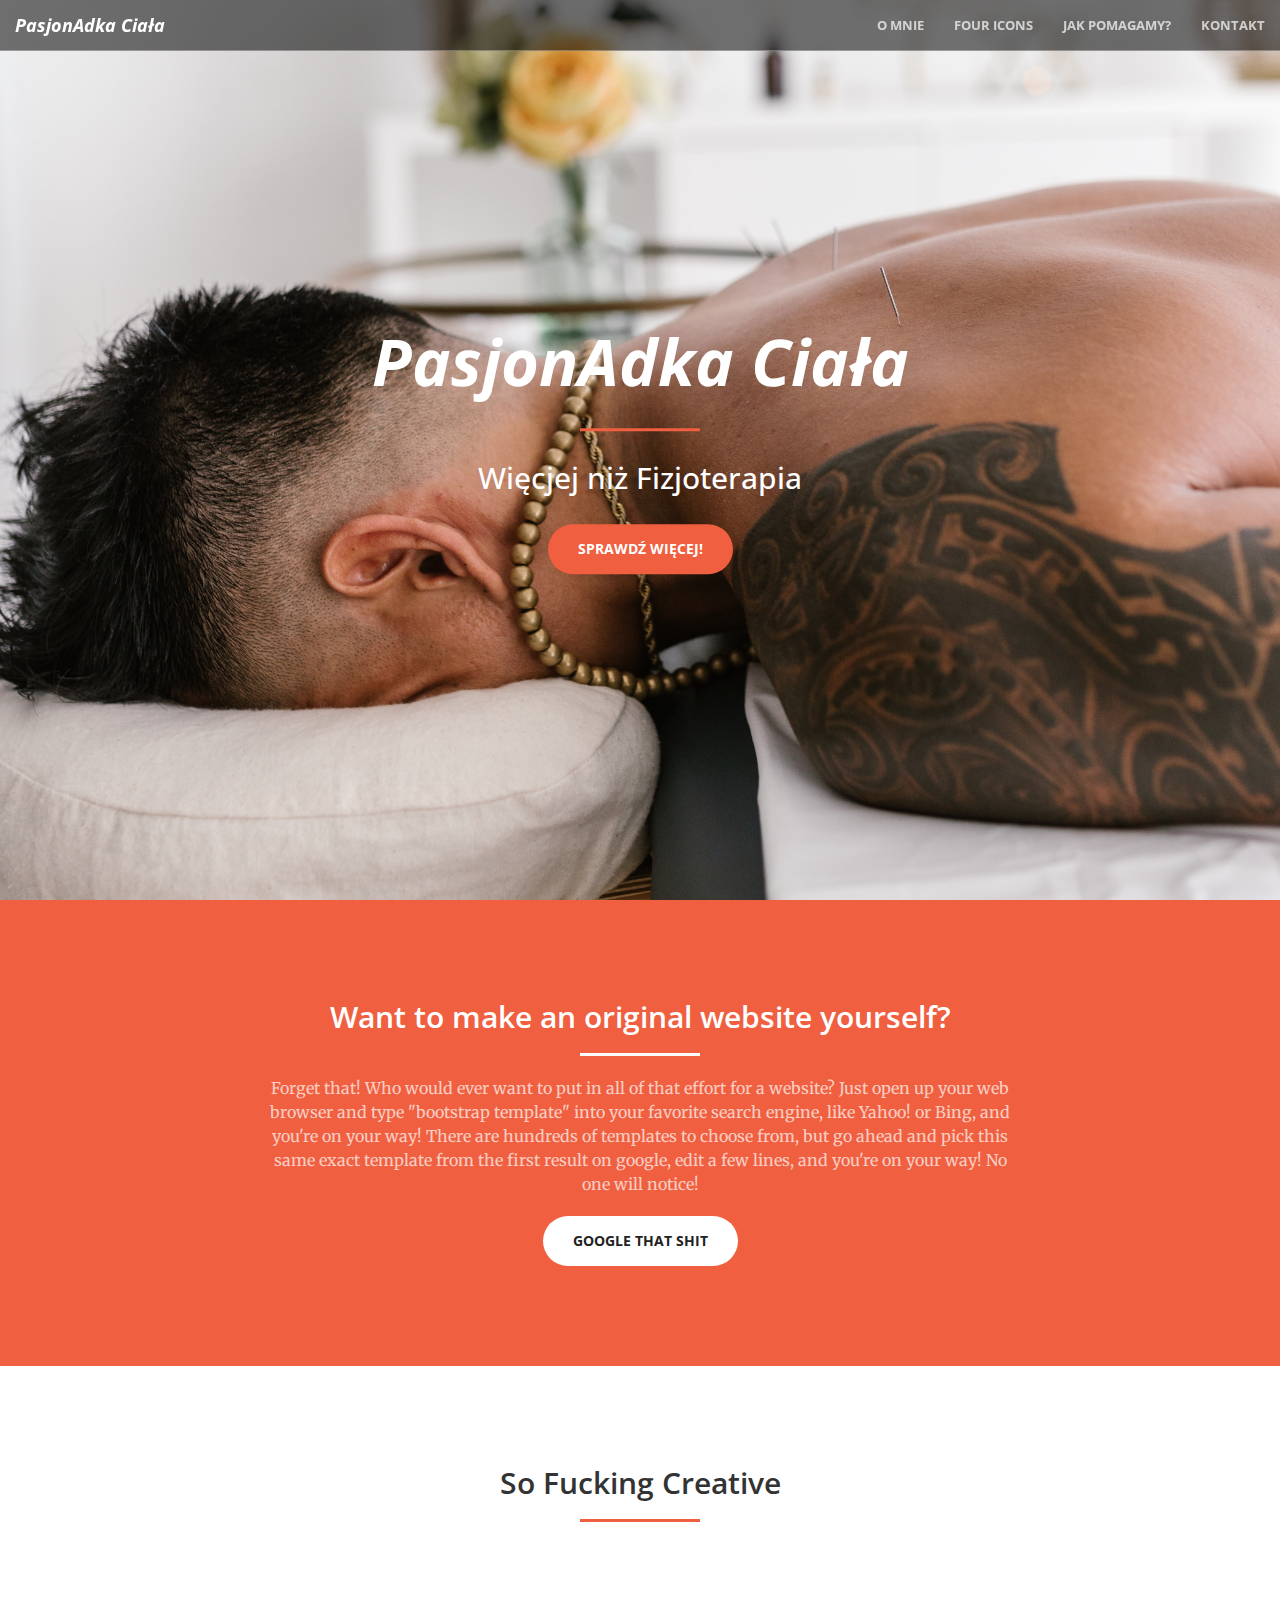
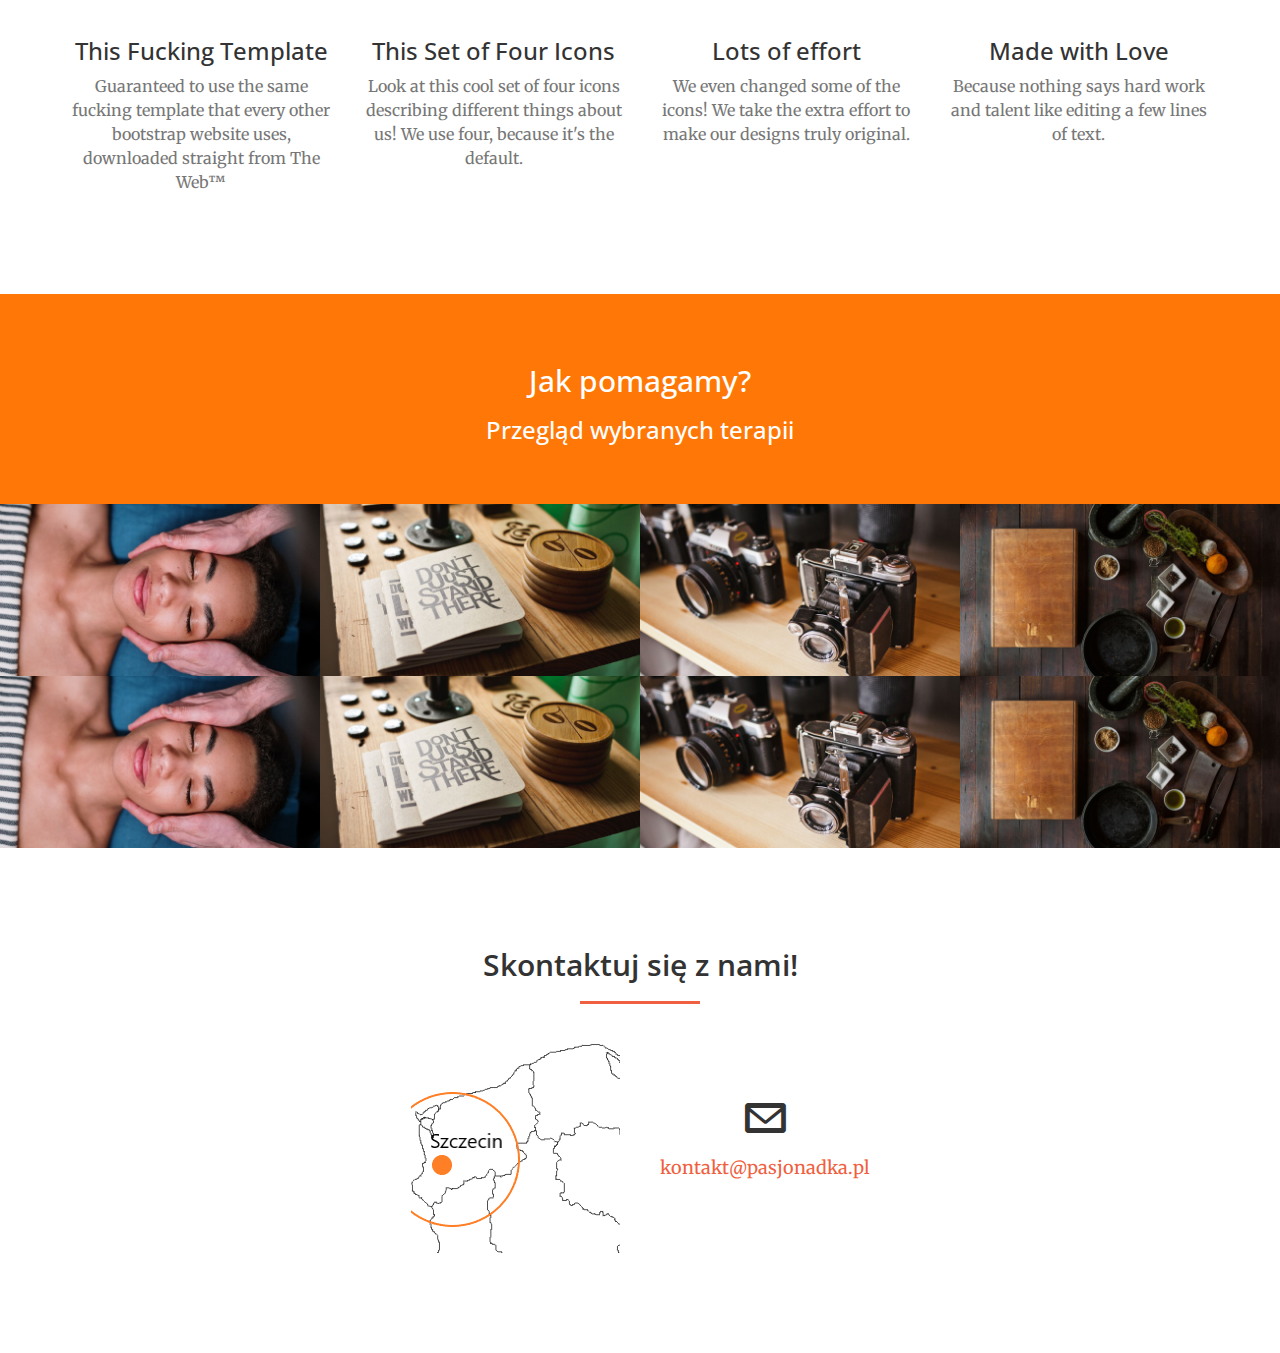
==== index.html @ 51102a4b "stable version" ====
<!DOCTYPE html>
<html lang="en">
    <!-- Mirrored from adventurega.me/bootstrap/ by HTTrack Website Copier/3.x [XR&CO'2014], Sun, 01 May 2016 13:01:33 GMT -->
    <!-- Added by HTTrack -->
    <meta http-equiv="content-type" content="text/html;charset=utf-8">
    <!-- /Added by HTTrack -->
    <head>
        <meta charset="utf-8">
        <meta http-equiv="X-UA-Compatible" content="IE=edge">
        <meta name="viewport" content="width=device-width, initial-scale=1">
        <meta name="description" content="Fizjoterapia dla Ciebie">
        <meta name="author" content="Michal Izbicki">
        <meta name="keywords" content="Pasjonatka Ciała, PasjonAdka, Fizjoterapia, Rehabilitacja, Fizjoterapeuta, Usługi, Szczecin, Zachodniopomorskie">
        <title>PasjonAdka Ciała - Fizjoterapia</title>
        <!-- Bootstrap Core CSS -->
        <link rel="stylesheet" href="css/bootstrap.min.css" type="text/css">
        <!-- Custom Fonts -->
        <link href="http://fonts.googleapis.com/css?family=Open+Sans:300italic,400italic,600italic,700italic,800italic,400,300,600,700,800" rel="stylesheet" type="text/css">
        <link href="http://fonts.googleapis.com/css?family=Merriweather:400,300,300italic,400italic,700,700italic,900,900italic" rel="stylesheet" type="text/css">
        <link rel="stylesheet" href="font-awesome/font-awesome.min.css" type="text/css">
        <link rel="shortcut icon" href="/img/serce.ico">
        <link rel="stylesheet" href="/css/fontello/css/fontello.css" type="text/css">
        <!-- Plugin CSS -->
        <link rel="stylesheet" href="css/animate.min.css" type="text/css">
        <!-- Custom CSS -->
        <link rel="stylesheet" href="css/creative.css" type="text/css">
        <!-- HTML5 Shim and Respond.js IE8 support of HTML5 elements and media queries -->
        <!-- WARNING: Respond.js doesn't work if you view the page via file:// -->
        <!--[if lt IE 9]>
      <script src="https://oss.maxcdn.com/libs/html5shiv/3.7.0/html5shiv.js"></script>
      <script src="https://oss.maxcdn.com/libs/respond.js/1.4.2/respond.min.js"></script>
    <![endif]-->
    </head>
    <body id="page-top">
        <nav id="mainNav" class="navbar navbar-default navbar-fixed-top">
            <div class="container-fluid">
                <!-- Brand and toggle get grouped for better mobile display -->
                <div class="navbar-header">
                    <button
                        type="button"
                        class="navbar-toggle collapsed"
                        data-toggle="collapse"
                        data-target="#bs-example-navbar-collapse-1"
                    >
                        <span class="sr-only">Navigation</span>
                        <span class="icon-bar"></span>
                        <span class="icon-bar"></span>
                        <span class="icon-bar"></span>
                    </button>
                    <a class="navbar-brand page-scroll" href="#page-top">
                        PasjonAdka Ciała
                    </a
          >
                </div>
                <!-- Collect the nav links, forms, and other content for toggling -->
                <div class="collapse navbar-collapse" id="bs-example-navbar-collapse-1">
                    <ul class="nav navbar-nav navbar-right">
                        <li>
                            <a class="page-scroll" href="#about">O mnie</a>
                        </li>
                        <li>
                            <a class="page-scroll" href="#services">Four Icons</a>
                        </li>
                        <li>
                            <a class="page-scroll" href="#portfolio">Jak pomagamy?</a>
                        </li>
                        <li>
                            <a class="page-scroll" href="#contact">Kontakt</a>
                        </li>
                    </ul>
                </div>
                <!-- /.navbar-collapse -->
            </div>
            <!-- /.container-fluid -->
        </nav>
        <header>
            <div class="header-content">
                <div class="header-content-inner">
                    <h1>PasjonAdka Ciała</h1>
                    <hr>
                    <h2>Więcjej niż Fizjoterapia</h2>
                    <br>
                    <a href="#about" class="btn btn-primary btn-xl page-scroll">
                        Sprawdź więcej!
                    </a
          >
                </div>
            </div>
        </header>
        <section class="bg-primary" id="about">
            <div class="container">
                <div class="row">
                    <div class="col-lg-8 col-lg-offset-2 text-center">
                        <h2 class="section-heading">
                            Want to make an original website yourself?
                        </h2>
                        <hr class="light">
                        <p class="text-faded">
                            Forget that! Who would ever want to put in all of that effort for
              a website? Just open up your web browser and type "bootstrap
              template" into your favorite search engine, like Yahoo! or Bing,
              and you're on your way! There are hundreds of templates to choose
              from, but go ahead and pick this same exact template from the
              first result on google, edit a few lines, and you're on your way!
              No one will notice!
                        </p>
                        <a href="http://lmgtfy.com/?q=bootstrap+template" target="_blank" class="btn btn-default btn-xl">
                            Google That Shit
                        </a
            >
                    </div>
                </div>
            </div>
        </section>
        <section id="services">
            <div class="container">
                <div class="row">
                    <div class="col-lg-12 text-center">
                        <h2 class="section-heading">So Fucking Creative</h2>
                        <hr class="primary">
                    </div>
                </div>
            </div>
            <div class="container">
                <div class="row">
                    <div class="col-lg-3 col-md-6 text-center">
                        <div class="service-box">
                            <i class="fa fa-4x fa-globe wow bounceIn text-primary"></i>
                            <h3>This Fucking Template</h3>
                            <p class="text-muted">
                                Guaranteed to use the same fucking template that every other
                bootstrap website uses, downloaded straight from The Web&#0153;
                            </p>
                        </div>
                    </div>
                    <div class="col-lg-3 col-md-6 text-center">
                        <div class="service-box">
                            <i class="fa fa-4x fa-paper-plane wow bounceIn text-primary" data-wow-delay=".1s"></i>
                            <h3>This Set of Four Icons</h3>
                            <p class="text-muted">
                                Look at this cool set of four icons describing different things
                about us! We use four, because it's the default.
                            </p>
                        </div>
                    </div>
                    <div class="col-lg-3 col-md-6 text-center">
                        <div class="service-box">
                            <i class="fa fa-4x fa-thumbs-up wow bounceIn text-primary" data-wow-delay=".2s"></i>
                            <h3>Lots of effort</h3>
                            <p class="text-muted">
                                We even changed some of the icons! We take the extra effort to
                make our designs truly original.
                            </p>
                        </div>
                    </div>
                    <div class="col-lg-3 col-md-6 text-center">
                        <div class="service-box">
                            <i class="fa fa-4x fa-heart wow bounceIn text-primary" data-wow-delay=".3s"></i>
                            <h3>Made with Love</h3>
                            <p class="text-muted">
                                Because nothing says hard work and talent like editing a few
                lines of text.
                            </p>
                        </div>
                    </div>
                </div>
            </div>
        </section>
        <aside class="bg-dark" id="portfolio">
            <div class="container text-center">
                <h2>Jak pomagamy?</h2>
                <h3>Przegląd wybranych terapii</h3>
            </div>
        </aside>
        <section class="no-padding">
            <div class="container-fluid">
                <div class="row no-gutter">
                    <div class="col-lg-4 col-sm-6">
                        <div class="portfolio-box">
                            <img src="img/portfolio/1.jpg" class="img-responsive" alt="">
                            <div class="portfolio-box-caption">
                                <div class="portfolio-box-caption-content">
                                    <div class="project-category text-faded">Terapia stawów skroniowo-żuchwowych</div>
                                    <div class="project-name">Lorem ipsum dolor sit amet, consectetur adipiscing elit. Nunc in mattis nulla. Cras in fringilla enim, eu semper sapien. Nulla elementum semper nisl, quis sodales urna porta ut. Nunc ultricies nunc sit amet leo laoreet rhoncus. Fusce aliquet massa ac malesuada mattis. Quisque luctus lobortis nisi, ac varius justo gravida tincidunt. Nulla accumsan quis erat non volutpat</div>
                                </div>
                            </div>
                        </div>
                    </div>
                    <div class="col-lg-4 col-sm-6">
                        <div class="portfolio-box">
                            <img src="img/portfolio/2.jpg" class="img-responsive" alt="">
                            <div class="portfolio-box-caption">
                                <div class="portfolio-box-caption-content">
                                    <div class="project-category text-faded">Two Thing</div>
                                    <div class="project-name">At</div>
                                </div>
                            </div>
                        </div>
                    </div>
                    <div class="col-lg-4 col-sm-6">
                        <div class="portfolio-box">
                            <img src="img/portfolio/3.jpg" class="img-responsive" alt="">
                            <div class="portfolio-box-caption">
                                <div class="portfolio-box-caption-content">
                                    <div class="project-category text-faded">Three Thing</div>
                                    <div class="project-name">This</div>
                                </div>
                            </div>
                        </div>
                    </div>
                    <div class="col-lg-4 col-sm-6">
                        <div class="portfolio-box">
                            <img src="img/portfolio/4.jpg" class="img-responsive" alt="">
                            <div class="portfolio-box-caption">
                                <div class="portfolio-box-caption-content">
                                    <div class="project-category text-faded">Four Thing</div>
                                    <div class="project-name">Bullshit</div>
                                </div>
                            </div>
                        </div>
                    </div>
                    <div class="col-lg-4 col-sm-6">
                        <div class="portfolio-box">
                            <img src="img/portfolio/1.jpg" class="img-responsive" alt="">
                            <div class="portfolio-box-caption">
                                <div class="portfolio-box-caption-content">
                                    <div class="project-category text-faded">One Thing</div>
                                    <div class="project-name">Look</div>
                                </div>
                            </div>
                        </div>
                    </div>
                    <div class="col-lg-4 col-sm-6">
                        <div class="portfolio-box">
                            <img src="img/portfolio/2.jpg" class="img-responsive" alt="">
                            <div class="portfolio-box-caption">
                                <div class="portfolio-box-caption-content">
                                    <div class="project-category text-faded">Two Thing</div>
                                    <div class="project-name">At</div>
                                </div>
                            </div>
                        </div>
                    </div>
                    <div class="col-lg-4 col-sm-6">
                        <div class="portfolio-box">
                            <img src="img/portfolio/3.jpg" class="img-responsive" alt="">
                            <div class="portfolio-box-caption">
                                <div class="portfolio-box-caption-content">
                                    <div class="project-category text-faded">Three Thing</div>
                                    <div class="project-name">This</div>
                                </div>
                            </div>
                        </div>
                    </div>
                    <div class="col-lg-4 col-sm-6">
                        <div class="portfolio-box">
                            <img src="img/portfolio/4.jpg" class="img-responsive" alt="">
                            <div class="portfolio-box-caption">
                                <div class="portfolio-box-caption-content">
                                    <div class="project-category text-faded">Four Thing</div>
                                    <div class="project-name">Bullshit</div>
                                </div>
                            </div>
                        </div>
                    </div>
                </div>
            </div>
        </section>
        <section id="contact">
            <div class="container">
                <div class="row">
                    <div class="col-lg-8 col-lg-offset-2 text-center">
                        <h2 class="section-heading">Skontaktuj się z nami!</h2>
                        <hr class="primary">
                        <br>
                        <div class="parent">
                            <div class="col-lg-4 col-lg-offset-2 text-center">
                                <img src="/img/mapa.png" alt="Szczecin oraz Zachodniopomorskie">
                            </div>
                            <div class="col-lg-4 text-center">
                                <div>
                                  <br>
                                    <br>
                                    <br>
                                    <i class="icon-mail mail-icon"></i>
                                    <br>
                                    <br>
                                    <p>
                                        <a href="mailto:kontakt@pasjonadka.pl" class="mail">kontakt@pasjonadka.pl</a>
                                    </p>
                                </div>
                            </div>
                        </div>
                    </div>
                </div>
            </section>
            <!-- jQuery -->
            <script src="js/jquery.js"></script>
            <!-- Bootstrap Core JavaScript -->
            <script src="js/bootstrap.min.js"></script>
            <!-- Plugin JavaScript -->
            <script src="js/jquery.easing.min.js"></script>
            <script src="js/jquery.fittext.js"></script>
            <script src="js/wow.min.js"></script>
            <!-- Custom Theme JavaScript -->
            <script src="js/creative.js"></script>
        </body>
        <!-- Mirrored from adventurega.me/bootstrap/ by HTTrack Website Copier/3.x [XR&CO'2014], Sun, 01 May 2016 13:01:44 GMT -->
    </html>
---- css/fontello/css/fontello.css ----
@font-face {
  font-family: 'fontello';
  src: url('../font/fontello.eot?39665514');
  src: url('../font/fontello.eot?39665514#iefix') format('embedded-opentype'),
       url('../font/fontello.woff2?39665514') format('woff2'),
       url('../font/fontello.woff?39665514') format('woff'),
       url('../font/fontello.ttf?39665514') format('truetype'),
       url('../font/fontello.svg?39665514#fontello') format('svg');
  font-weight: normal;
  font-style: normal;
}
/* Chrome hack: SVG is rendered more smooth in Windozze. 100% magic, uncomment if you need it. */
/* Note, that will break hinting! In other OS-es font will be not as sharp as it could be */
/*
@media screen and (-webkit-min-device-pixel-ratio:0) {
  @font-face {
    font-family: 'fontello';
    src: url('../font/fontello.svg?39665514#fontello') format('svg');
  }
}
*/
[class^="icon-"]:before, [class*=" icon-"]:before {
  font-family: "fontello";
  font-style: normal;
  font-weight: normal;
  speak: never;

  display: inline-block;
  text-decoration: inherit;
  width: 1em;
  margin-right: .2em;
  text-align: center;
  /* opacity: .8; */

  /* For safety - reset parent styles, that can break glyph codes*/
  font-variant: normal;
  text-transform: none;

  /* fix buttons height, for twitter bootstrap */
  line-height: 1em;

  /* Animation center compensation - margins should be symmetric */
  /* remove if not needed */
  margin-left: .2em;

  /* you can be more comfortable with increased icons size */
  /* font-size: 120%; */

  /* Font smoothing. That was taken from TWBS */
  -webkit-font-smoothing: antialiased;
  -moz-osx-font-smoothing: grayscale;

  /* Uncomment for 3D effect */
  /* text-shadow: 1px 1px 1px rgba(127, 127, 127, 0.3); */
}

.icon-mail:before { content: '\e800'; font-size: 30px; margin-left: -5px;} /* '' */
---- css/creative.css ----
/*!
 * Start Bootstrap - Creative Bootstrap Theme (http://startbootstrap.com)
 * Code licensed under the Apache License v2.0.
 * For details, see http://www.apache.org/licenses/LICENSE-2.0.
 */

html,
body {
    width: 100%;
    height: 100%;
}

body {
    font-family: Merriweather,'Helvetica Neue',Arial,sans-serif;
}

hr {
    max-width: 120px;
    border-color: #f05f40;
    border-width: 3px;
}

hr.light {
    border-color: #fff;
}

a {
    color: #f05f40;
    -webkit-transition: all .35s;
    -moz-transition: all .35s;
    transition: all .35s;
}

a:hover,
a:focus {
    color: #eb3812;
}

h1,
h2,
h3,
h4,
h5,
h6 {
    font-family: 'Open Sans','Helvetica Neue',Arial,sans-serif;
}

p {
    margin-bottom: 20px;
    font-size: 16px;
    line-height: 1.5;
}

.bg-primary {
    background-color: #f05f40;
}

.bg-dark {
    color: #fff;
    background-color: #ff7807;
}

.text-faded {
    color: rgba(255,255,255,.7);
}

section {
    padding: 100px 0;
}

aside {
    padding: 50px 0;
}

.no-padding {
    padding: 0;
}

.navbar-default {
    border-color: rgba(34,34,34,.05);
    font-family: 'Open Sans','Helvetica Neue',Arial,sans-serif;
    background-color: #fff;
    -webkit-transition: all .35s;
    -moz-transition: all .35s;
    transition: all .35s;
}

.navbar-default .navbar-header .navbar-brand {
    font-style: oblique;
    font-family: 'Open Sans','Helvetica Neue',Arial,sans-serif;
    font-weight: 700;
    color: #f05f40;
}

.navbar-default .navbar-header .navbar-brand:hover,
.navbar-default .navbar-header .navbar-brand:focus {
    color: #eb3812;
}

.navbar-default .nav > li>a,
.navbar-default .nav>li>a:focus {
    text-transform: uppercase;
    font-size: 13px;
    font-weight: 700;
    color: #222;
}

.navbar-default .nav > li>a:hover,
.navbar-default .nav>li>a:focus:hover {
    color: #f05f40;
}

.navbar-default .nav > li.active>a,
.navbar-default .nav>li.active>a:focus {
    color: #f05f40!important;
    /*background-color: transparent;*/
}

.navbar-default .nav > li.active>a:hover,
.navbar-default .nav>li.active>a:focus:hover {
    /*background-color: transparent;*/
}

@media(min-width:768px) {
    .navbar-default {
        border-color: rgba(255,255,255,.3);
        background-color: #0000008a;
    }

    .navbar-default .navbar-header .navbar-brand {
        color: rgba(255,255,255,.7);
    }

    .navbar-default .navbar-header .navbar-brand:hover,
    .navbar-default .navbar-header .navbar-brand:focus {
        color: #fff;
    }

    .navbar-default .nav > li>a,
    .navbar-default .nav>li>a:focus {
        color: rgba(255,255,255,.7);
    }

    .navbar-default .nav > li>a:hover,
    .navbar-default .nav>li>a:focus:hover {
        color: #fff;
    }

    .navbar-default.affix {
        border-color: rgba(34,34,34,.05);
        background-color: #fff;
    }

    .navbar-default.affix .navbar-header .navbar-brand {
        font-size: 14px;
        color: #f05f40;
    }

    .navbar-default.affix .navbar-header .navbar-brand:hover,
    .navbar-default.affix .navbar-header .navbar-brand:focus {
        color: #eb3812;
    }

    .navbar-default.affix .nav > li>a,
    .navbar-default.affix .nav>li>a:focus {
        color: #222;
    }

    .navbar-default.affix .nav > li>a:hover,
    .navbar-default.affix .nav>li>a:focus:hover {
        color: #f05f40;
    }
}

header {
    position: relative;
    width: 100%;
    min-height: auto;
    text-align: center;
    color: #fff;
    background-image: url(../img/4poziom.jpg);
    background-position: center;
    -webkit-background-size: cover;
    -moz-background-size: cover;
    background-size: cover;
    -o-background-size: cover;
}

header .header-content {
    position: relative;
    width: 100%;
    padding: 100px 15px;
    text-align: center;
}

header .header-content .header-content-inner h1 {
    margin-top: 0;
    margin-bottom: 0;
    font-style: italic;
    font-weight: 700;
}

header .header-content .header-content-inner hr {
    margin: 30px auto;
}

header .header-content .header-content-inner p {
    margin-bottom: 50px;
    font-size: 16px;
    font-weight: 300;
    color: rgba(255,255,255,.7);
}

@media(min-width:768px) {
    header {
        min-height: 100%;
    }

    header .header-content {
        position: absolute;
        top: 50%;
        padding: 0 50px;
        -webkit-transform: translateY(-50%);
        -ms-transform: translateY(-50%);
        transform: translateY(-50%);
    }

    header .header-content .header-content-inner {
        margin-right: auto;
        margin-left: auto;
        max-width: 1000px;
    }

    header .header-content .header-content-inner p {
        margin-right: auto;
        margin-left: auto;
        max-width: 80%;
        font-size: 18px;
    }
}

@media(min-width:1200px) {
  .no-gutter .col-lg-4 {
    width: 25%;
  }
}

.section-heading {
    margin-top: 0;
    font-weight: 600;
}

.service-box {
    margin: 50px auto 0;
    max-width: 400px;
}

@media(min-width:992px) {
    .service-box {
        margin: 20px auto 0;
    }
}

.service-box p {
    margin-bottom: 0;
}

.portfolio-box {
    display: block;
    position: relative;
    margin: 0 auto;
    max-width: 650px;
}

.portfolio-box .portfolio-box-caption {
    display: block;
    position: absolute;
    bottom: 0;
    width: 100%;
    height: 100%;
    text-align: center;
    color: #fff;
    opacity: 0;
    background: rgba(240,95,64,.9);
    -webkit-transition: all .35s;
    -moz-transition: all .35s;
    transition: all .35s;
}

.portfolio-box .portfolio-box-caption .portfolio-box-caption-content {
    position: absolute;
    top: 50%;
    width: 100%;
    text-align: center;
    transform: translateY(-50%);
}

.portfolio-box .portfolio-box-caption .portfolio-box-caption-content .project-category,
.portfolio-box .portfolio-box-caption .portfolio-box-caption-content .project-name {
    padding: 0 15px;
    font-family: 'Open Sans','Helvetica Neue',Arial,sans-serif;
}

.portfolio-box .portfolio-box-caption .portfolio-box-caption-content .project-category {
    text-transform: uppercase;
    font-size: 14px;
    font-weight: 600;
}

.portfolio-box .portfolio-box-caption .portfolio-box-caption-content .project-name {
    font-size: 12px;
}

.portfolio-box:hover .portfolio-box-caption {
    opacity: 1;
}

@media(min-width:768px) {
    .portfolio-box .portfolio-box-caption .portfolio-box-caption-content .project-category {
        font-size: 16px;
    }

    .portfolio-box .portfolio-box-caption .portfolio-box-caption-content .project-name {
        font-size: 12px;
    }
}

.call-to-action h2 {
    margin: 0 auto 20px;
}

.text-primary {
    color: #f05f40;
}

.no-gutter > [class*=col-] {
    padding-right: 0;
    padding-left: 0;
}

.btn-default {
    border-color: #fff;
    color: #222;
    background-color: #fff;
    -webkit-transition: all .35s;
    -moz-transition: all .35s;
    transition: all .35s;
}

.btn-default:hover,
.btn-default:focus,
.btn-default.focus,
.btn-default:active,
.btn-default.active,
.open > .dropdown-toggle.btn-default {
    border-color: #ededed;
    color: #222;
    background-color: #f2f2f2;
}

.btn-default:active,
.btn-default.active,
.open > .dropdown-toggle.btn-default {
    background-image: none;
}

.btn-default.disabled,
.btn-default[disabled],
fieldset[disabled] .btn-default,
.btn-default.disabled:hover,
.btn-default[disabled]:hover,
fieldset[disabled] .btn-default:hover,
.btn-default.disabled:focus,
.btn-default[disabled]:focus,
fieldset[disabled] .btn-default:focus,
.btn-default.disabled.focus,
.btn-default[disabled].focus,
fieldset[disabled] .btn-default.focus,
.btn-default.disabled:active,
.btn-default[disabled]:active,
fieldset[disabled] .btn-default:active,
.btn-default.disabled.active,
.btn-default[disabled].active,
fieldset[disabled] .btn-default.active {
    border-color: #fff;
    background-color: #fff;
}

.btn-default .badge {
    color: #fff;
    background-color: #222;
}

.btn-primary {
    border-color: #f05f40;
    color: #fff;
    background-color: #f05f40;
    -webkit-transition: all .35s;
    -moz-transition: all .35s;
    transition: all .35s;
}

.btn-primary:hover,
.btn-primary:focus,
.btn-primary.focus,
.btn-primary:active,
.btn-primary.active,
.open > .dropdown-toggle.btn-primary {
    border-color: #ed431f;
    color: #fff;
    background-color: #ee4b28;
}

.btn-primary:active,
.btn-primary.active,
.open > .dropdown-toggle.btn-primary {
    background-image: none;
}

.btn-primary.disabled,
.btn-primary[disabled],
fieldset[disabled] .btn-primary,
.btn-primary.disabled:hover,
.btn-primary[disabled]:hover,
fieldset[disabled] .btn-primary:hover,
.btn-primary.disabled:focus,
.btn-primary[disabled]:focus,
fieldset[disabled] .btn-primary:focus,
.btn-primary.disabled.focus,
.btn-primary[disabled].focus,
fieldset[disabled] .btn-primary.focus,
.btn-primary.disabled:active,
.btn-primary[disabled]:active,
fieldset[disabled] .btn-primary:active,
.btn-primary.disabled.active,
.btn-primary[disabled].active,
fieldset[disabled] .btn-primary.active {
    border-color: #f05f40;
    background-color: #f05f40;
}

.btn-primary .badge {
    color: #f05f40;
    background-color: #fff;
}

.btn {
    border: 0;
    border-radius: 300px;
    text-transform: uppercase;
    font-family: 'Open Sans','Helvetica Neue',Arial,sans-serif;
    font-weight: 700;
}

.btn-xl {
    padding: 15px 30px;
}

::-moz-selection {
    text-shadow: none;
    color: #fff;
    background: #222;
}

::selection {
    text-shadow: none;
    color: #fff;
    background: #222;
}

img::selection {
    color: #fff;
    background: 0 0;
}

img::-moz-selection {
    color: #fff;
    background: 0 0;
}

body {
    webkit-tap-highlight-color: #222;
}

.mail{
    font-size: 18px;
}

.mail-icon{
    margin-top: 30px;
}
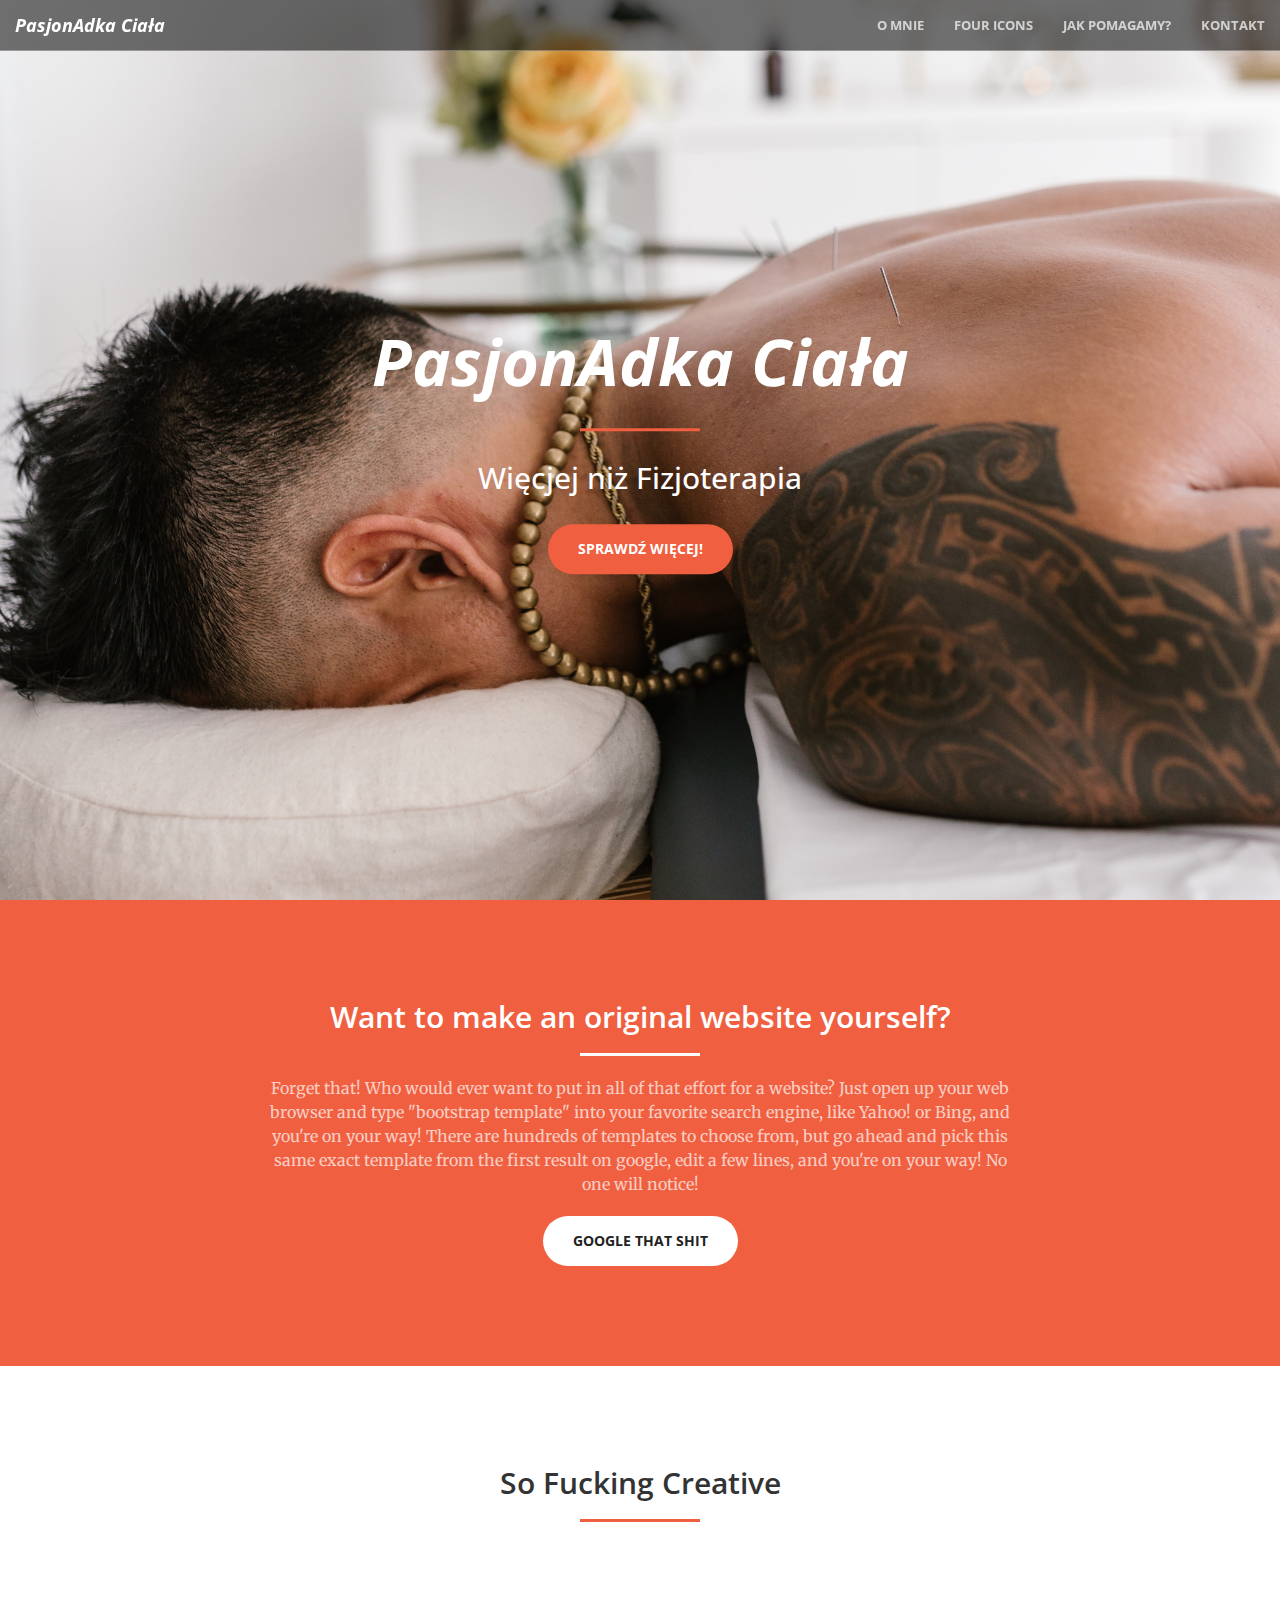
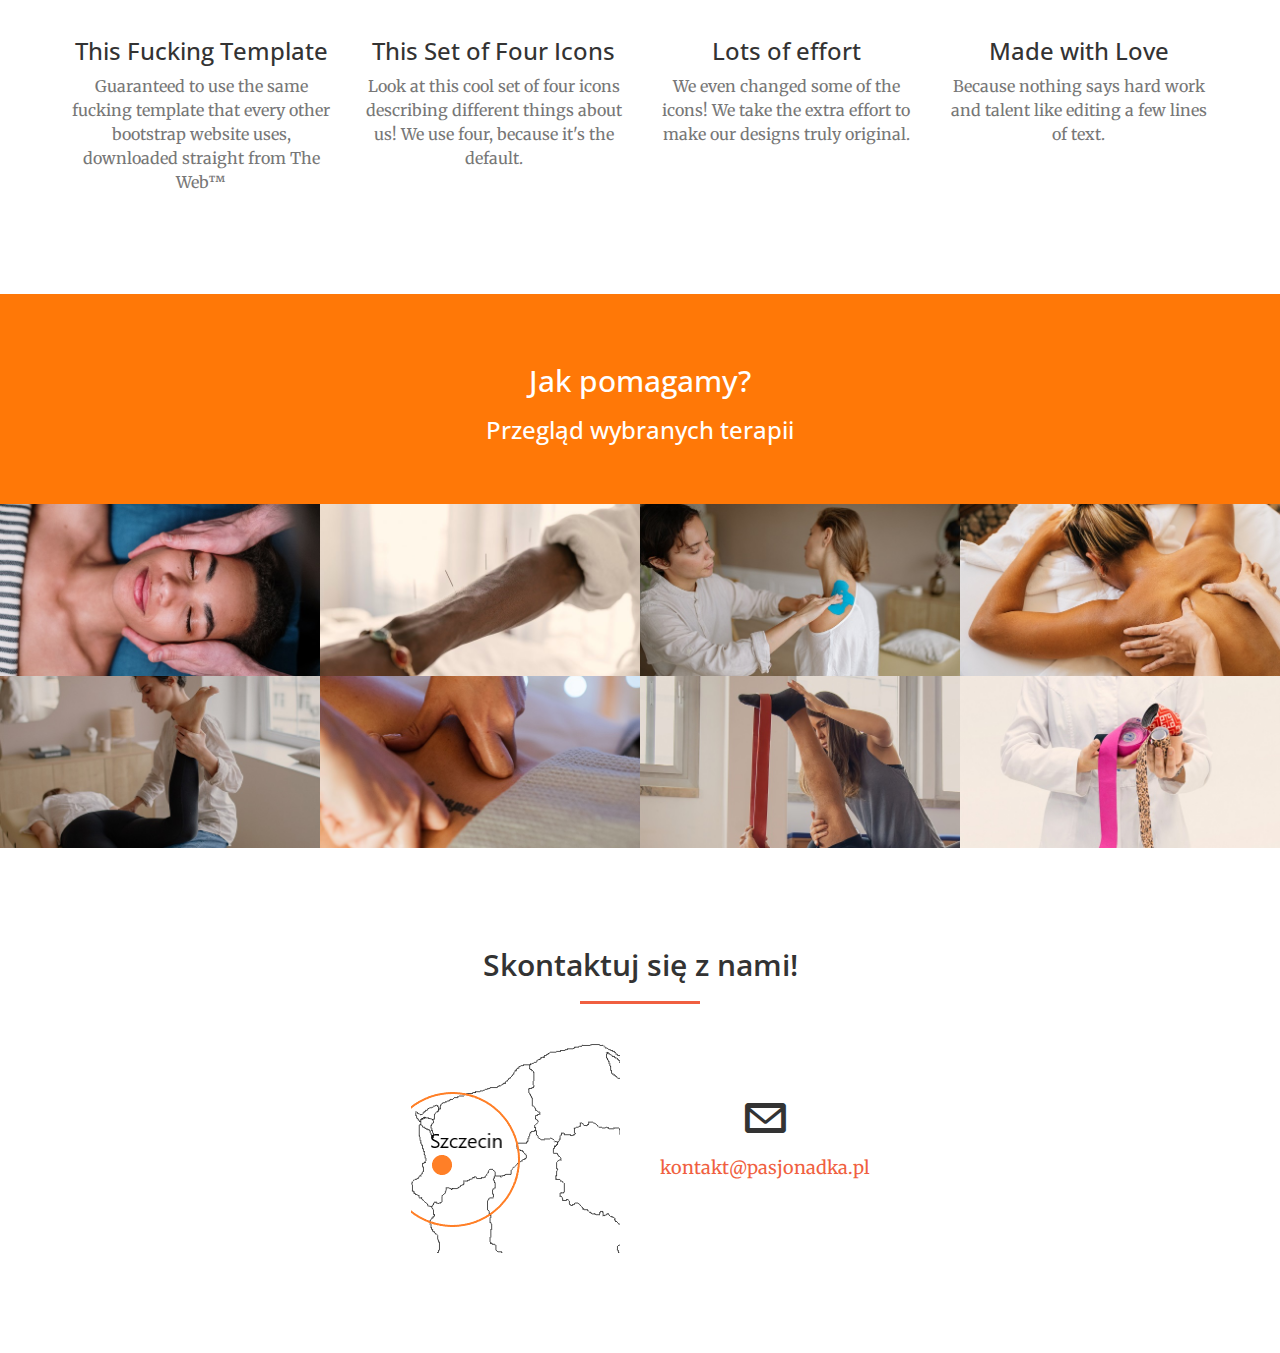
==== commit 38ff88d9: "all-photos-stable-version" ====
--- a/index.html
+++ b/index.html
@@ -191,8 +191,8 @@
                             <img src="img/portfolio/2.jpg" class="img-responsive" alt="">
                             <div class="portfolio-box-caption">
                                 <div class="portfolio-box-caption-content">
-                                    <div class="project-category text-faded">Two Thing</div>
-                                    <div class="project-name">At</div>
+                                    <div class="project-category text-faded">Suche igłowanie</div>
+                                    <div class="project-name">Lorem ipsum dolor sit amet, consectetur adipiscing elit. Nunc in mattis nulla. Cras in fringilla enim, eu semper sapien. Nulla elementum semper nisl, quis sodales urna porta ut.</div>
                                 </div>
                             </div>
                         </div>
@@ -202,8 +202,8 @@
                             <img src="img/portfolio/3.jpg" class="img-responsive" alt="">
                             <div class="portfolio-box-caption">
                                 <div class="portfolio-box-caption-content">
-                                    <div class="project-category text-faded">Three Thing</div>
-                                    <div class="project-name">This</div>
+                                    <div class="project-category text-faded">Taping</div>
+                                    <div class="project-name">Lorem ipsum dolor sit amet, consectetur adipiscing elit. Nunc in mattis nulla. Cras in fringilla enim, eu semper sapien. Nulla elementum semper nisl, quis sodales urna porta ut.</div>
                                 </div>
                             </div>
                         </div>
@@ -213,52 +213,54 @@
                             <img src="img/portfolio/4.jpg" class="img-responsive" alt="">
                             <div class="portfolio-box-caption">
                                 <div class="portfolio-box-caption-content">
-                                    <div class="project-category text-faded">Four Thing</div>
-                                    <div class="project-name">Bullshit</div>
-                                </div>
-                            </div>
-                        </div>
-                    </div>
-                    <div class="col-lg-4 col-sm-6">
-                        <div class="portfolio-box">
-                            <img src="img/portfolio/1.jpg" class="img-responsive" alt="">
-                            <div class="portfolio-box-caption">
-                                <div class="portfolio-box-caption-content">
-                                    <div class="project-category text-faded">One Thing</div>
-                                    <div class="project-name">Look</div>
-                                </div>
-                            </div>
-                        </div>
-                    </div>
-                    <div class="col-lg-4 col-sm-6">
-                        <div class="portfolio-box">
-                            <img src="img/portfolio/2.jpg" class="img-responsive" alt="">
-                            <div class="portfolio-box-caption">
-                                <div class="portfolio-box-caption-content">
-                                    <div class="project-category text-faded">Two Thing</div>
-                                    <div class="project-name">At</div>
-                                </div>
-                            </div>
-                        </div>
-                    </div>
-                    <div class="col-lg-4 col-sm-6">
-                        <div class="portfolio-box">
-                            <img src="img/portfolio/3.jpg" class="img-responsive" alt="">
-                            <div class="portfolio-box-caption">
-                                <div class="portfolio-box-caption-content">
-                                    <div class="project-category text-faded">Three Thing</div>
-                                    <div class="project-name">This</div>
-                                </div>
-                            </div>
-                        </div>
-                    </div>
-                    <div class="col-lg-4 col-sm-6">
-                        <div class="portfolio-box">
-                            <img src="img/portfolio/4.jpg" class="img-responsive" alt="">
-                            <div class="portfolio-box-caption">
-                                <div class="portfolio-box-caption-content">
-                                    <div class="project-category text-faded">Four Thing</div>
-                                    <div class="project-name">Bullshit</div>
+                                    <div class="project-category text-faded">Masaż</div>
+                                    <div class="project-name">Lorem ipsum dolor sit amet, consectetur adipiscing elit. Nunc in mattis nulla. Cras in fringilla enim, eu semper sapien. Nulla elementum semper nisl, quis sodales urna porta ut.</div>
+                                </div>
+                            </div>
+                        </div>
+                    </div>
+                </div>
+                <div class="row no-gutter">
+                    <div class="col-lg-4 col-sm-6">
+                        <div class="portfolio-box">
+                            <img src="img/portfolio/5.jpg" class="img-responsive" alt="">
+                            <div class="portfolio-box-caption">
+                                <div class="portfolio-box-caption-content">
+                                    <div class="project-category text-faded">Terapia manualna</div>
+                                    <div class="project-name">Lorem ipsum dolor sit amet, consectetur adipiscing elit. Nunc in mattis nulla. Cras in fringilla enim, eu semper sapien. Nulla elementum semper nisl, quis sodales urna porta ut.</div>
+                                </div>
+                            </div>
+                        </div>
+                    </div>
+                    <div class="col-lg-4 col-sm-6">
+                        <div class="portfolio-box">
+                            <img src="img/portfolio/6.jpg" class="img-responsive" alt="">
+                            <div class="portfolio-box-caption">
+                                <div class="portfolio-box-caption-content">
+                                    <div class="project-category text-faded">Terapia punktów spustowych</div>
+                                    <div class="project-name">Lorem ipsum dolor sit amet, consectetur adipiscing elit. Nunc in mattis nulla. Cras in fringilla enim, eu semper sapien. Nulla elementum semper nisl, quis sodales urna porta ut.</div>
+                                </div>
+                            </div>
+                        </div>
+                    </div>
+                    <div class="col-lg-4 col-sm-6">
+                        <div class="portfolio-box">
+                            <img src="img/portfolio/7.jpg" class="img-responsive" alt="">
+                            <div class="portfolio-box-caption">
+                                <div class="portfolio-box-caption-content">
+                                    <div class="project-category text-faded">Rehabilitacja</div>
+                                    <div class="project-name">Lorem ipsum dolor sit amet, consectetur adipiscing elit. Nunc in mattis nulla. Cras in fringilla enim, eu semper sapien. Nulla elementum semper nisl, quis sodales urna porta ut.</div>
+                                </div>
+                            </div>
+                        </div>
+                    </div>
+                    <div class="col-lg-4 col-sm-6">
+                        <div class="portfolio-box">
+                            <img src="img/portfolio/8.jpg" class="img-responsive" alt="">
+                            <div class="portfolio-box-caption">
+                                <div class="portfolio-box-caption-content">
+                                    <div class="project-category text-faded">Inne</div>
+                                    <div class="project-name">Lorem ipsum dolor sit amet, consectetur adipiscing elit. Nunc in mattis nulla. Cras in fringilla enim, eu semper sapien. Nulla elementum semper nisl, quis sodales urna porta ut.</div>
                                 </div>
                             </div>
                         </div>
@@ -274,10 +276,10 @@
                         <hr class="primary">
                         <br>
                         <div class="parent">
-                            <div class="col-lg-4 col-lg-offset-2 text-center">
+                            <div class="col-sm-4 col-sm-offset-2 text-center">
                                 <img src="/img/mapa.png" alt="Szczecin oraz Zachodniopomorskie">
                             </div>
-                            <div class="col-lg-4 text-center">
+                            <div class="col-sm-4 text-center">
                                 <div>
                                   <br>
                                     <br>
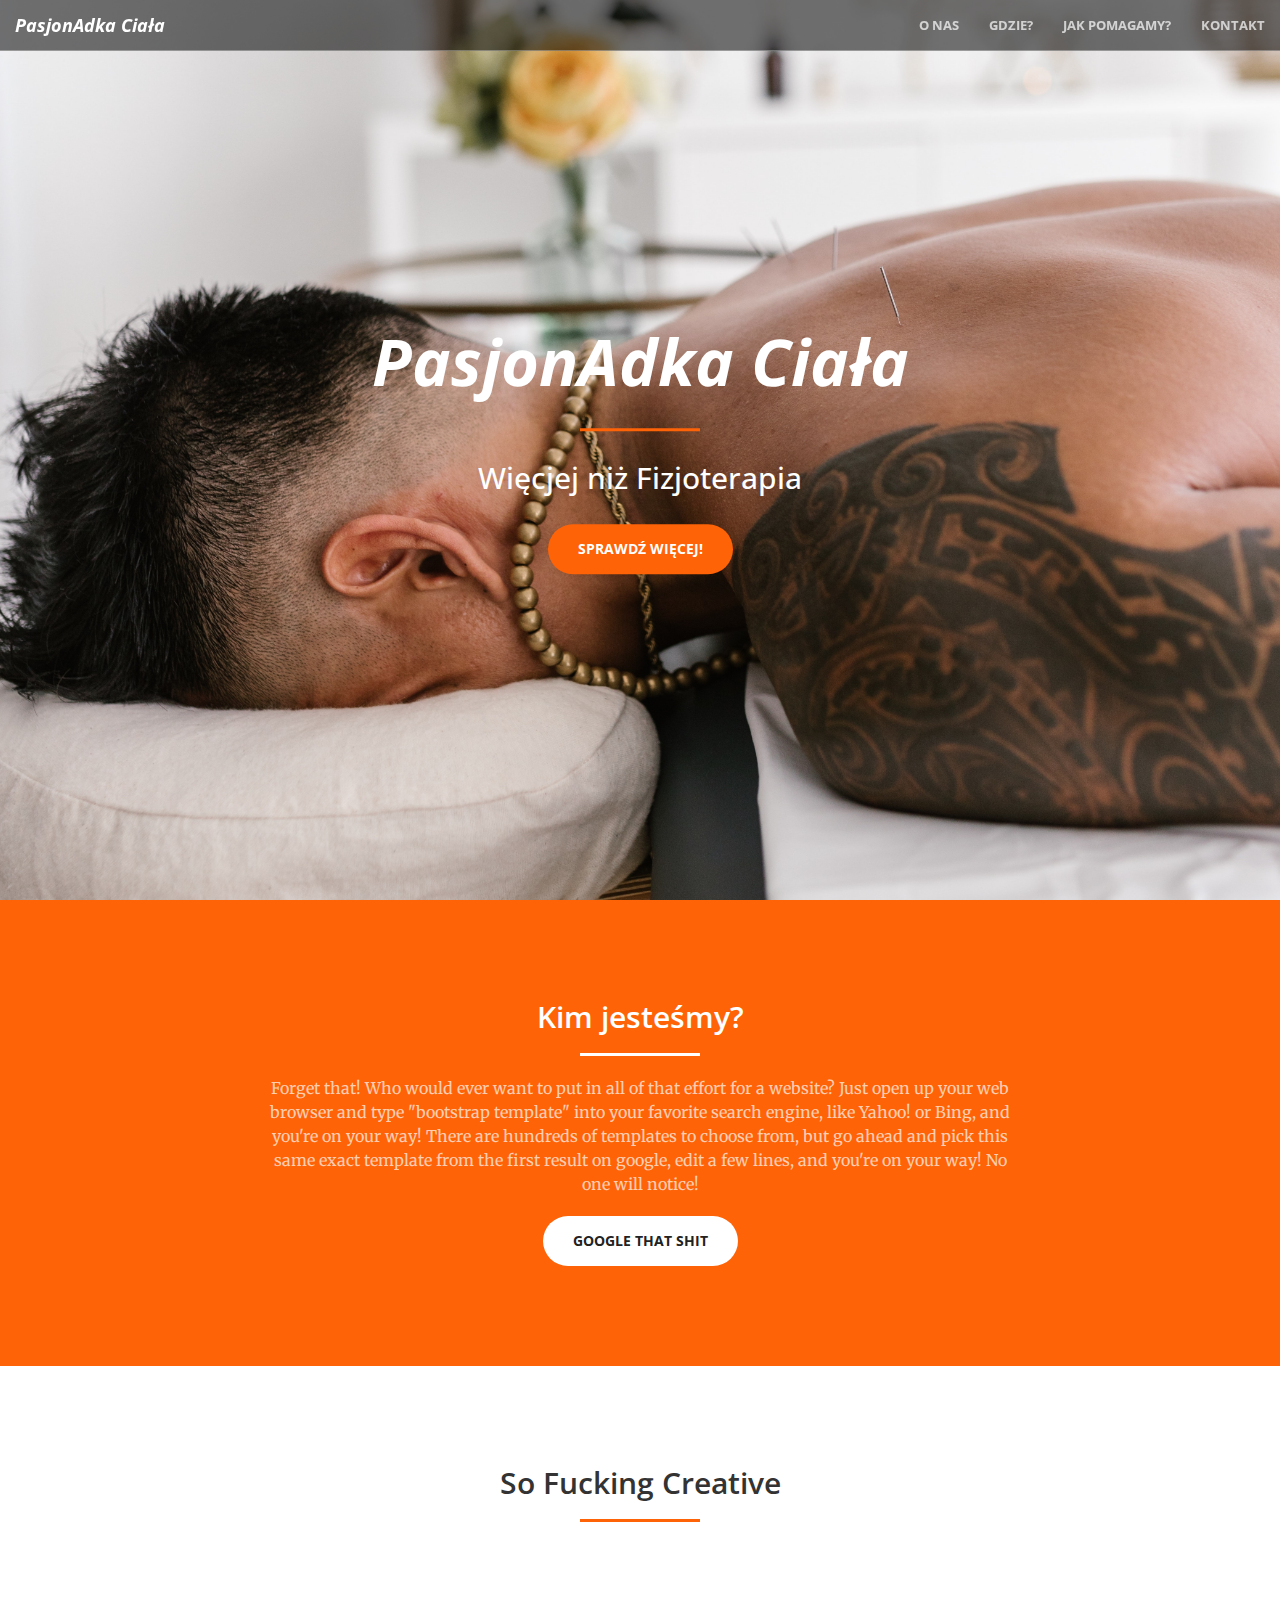
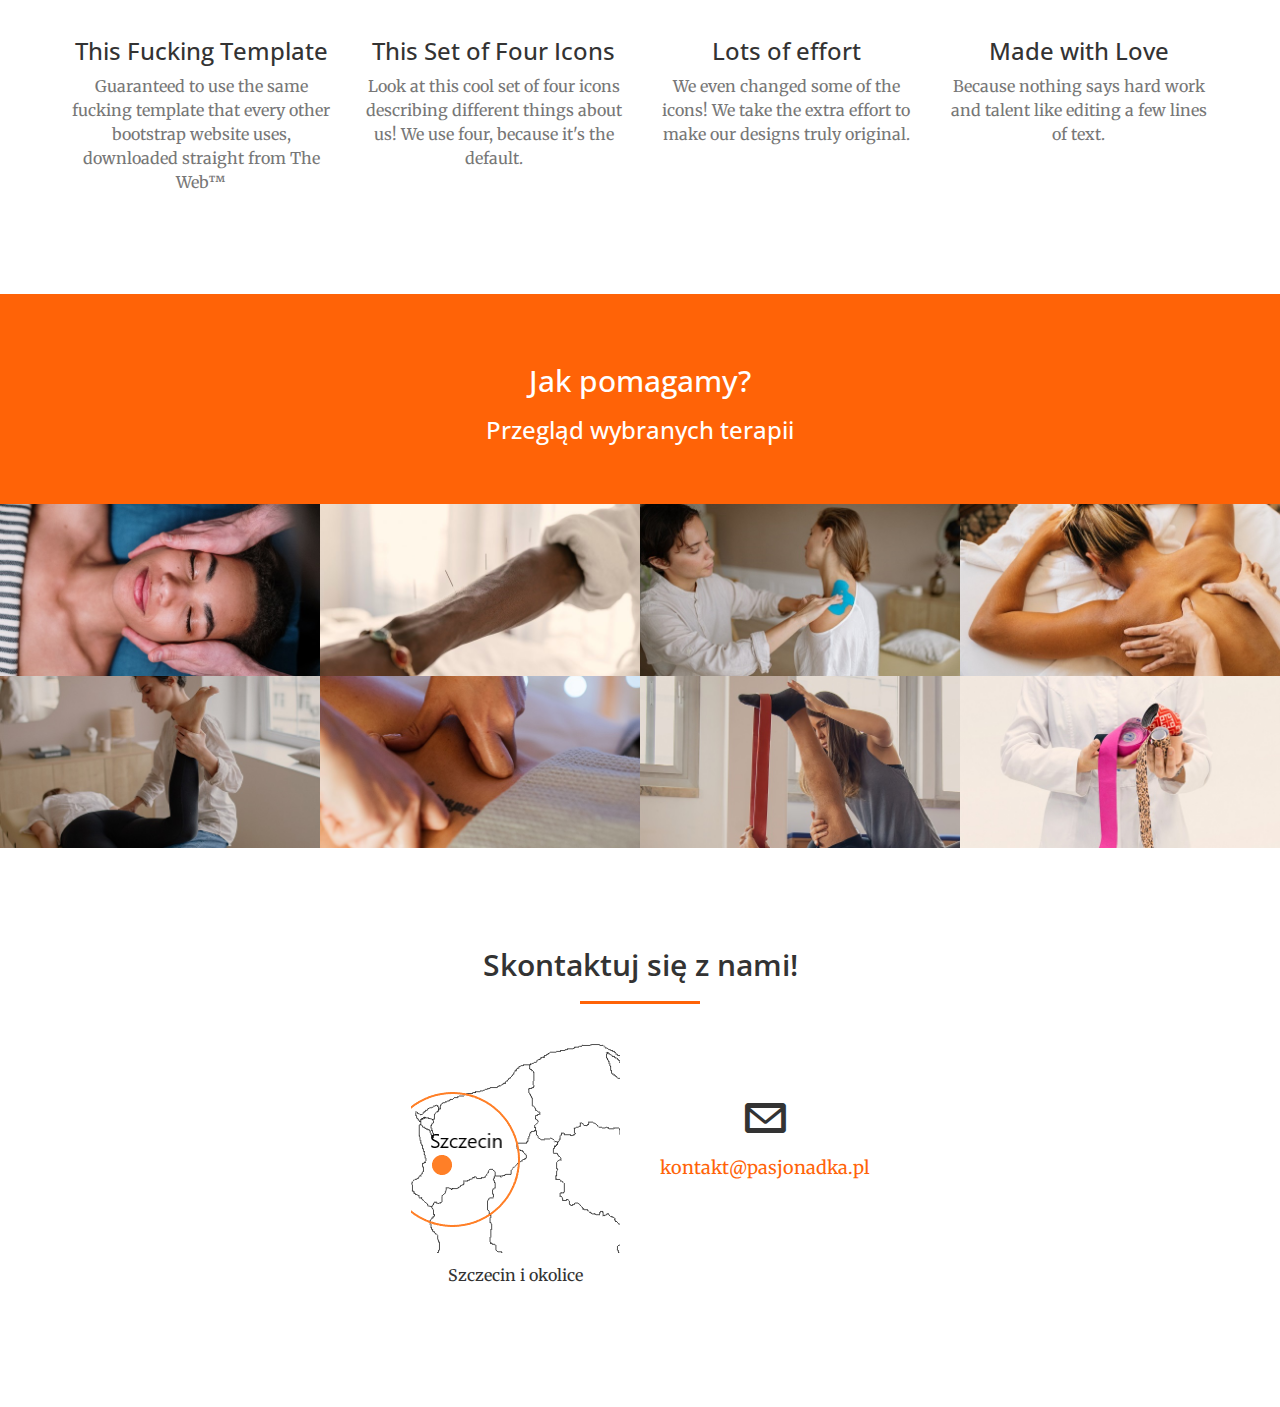
==== commit 92b39749: "stable-version" ====
--- a/index.html
+++ b/index.html
@@ -56,10 +56,10 @@
                 <div class="collapse navbar-collapse" id="bs-example-navbar-collapse-1">
                     <ul class="nav navbar-nav navbar-right">
                         <li>
-                            <a class="page-scroll" href="#about">O mnie</a>
+                            <a class="page-scroll" href="#about">O nas</a>
                         </li>
                         <li>
-                            <a class="page-scroll" href="#services">Four Icons</a>
+                            <a class="page-scroll" href="#services">Gdzie?</a>
                         </li>
                         <li>
                             <a class="page-scroll" href="#portfolio">Jak pomagamy?</a>
@@ -92,7 +92,7 @@
                 <div class="row">
                     <div class="col-lg-8 col-lg-offset-2 text-center">
                         <h2 class="section-heading">
-                            Want to make an original website yourself?
+                            Kim jesteśmy?
                         </h2>
                         <hr class="light">
                         <p class="text-faded">
@@ -277,7 +277,8 @@
                         <br>
                         <div class="parent">
                             <div class="col-sm-4 col-sm-offset-2 text-center">
-                                <img src="/img/mapa.png" alt="Szczecin oraz Zachodniopomorskie">
+                                <img class="mapa" src="/img/mapa.png" alt="Szczecin oraz Zachodniopomorskie">
+                                <p>Szczecin i okolice</p>
                             </div>
                             <div class="col-sm-4 text-center">
                                 <div>
--- a/css/creative.css
+++ b/css/creative.css
@@ -16,7 +16,7 @@
 
 hr {
     max-width: 120px;
-    border-color: #f05f40;
+    border-color: #ff6307;
     border-width: 3px;
 }
 
@@ -25,7 +25,7 @@
 }
 
 a {
-    color: #f05f40;
+    color: #ff6307;
     -webkit-transition: all .35s;
     -moz-transition: all .35s;
     transition: all .35s;
@@ -52,12 +52,12 @@
 }
 
 .bg-primary {
-    background-color: #f05f40;
+    background-color: #ff6307;
 }
 
 .bg-dark {
     color: #fff;
-    background-color: #ff7807;
+    background-color: #ff6307;
 }
 
 .text-faded {
@@ -89,7 +89,7 @@
     font-style: oblique;
     font-family: 'Open Sans','Helvetica Neue',Arial,sans-serif;
     font-weight: 700;
-    color: #f05f40;
+    color: #ff6307;
 }
 
 .navbar-default .navbar-header .navbar-brand:hover,
@@ -107,12 +107,12 @@
 
 .navbar-default .nav > li>a:hover,
 .navbar-default .nav>li>a:focus:hover {
-    color: #f05f40;
+    color: #ff6307;
 }
 
 .navbar-default .nav > li.active>a,
 .navbar-default .nav>li.active>a:focus {
-    color: #f05f40!important;
+    color: #ff6307!important;
     /*background-color: transparent;*/
 }
 
@@ -153,7 +153,7 @@
 
     .navbar-default.affix .navbar-header .navbar-brand {
         font-size: 14px;
-        color: #f05f40;
+        color: #ff6307;
     }
 
     .navbar-default.affix .navbar-header .navbar-brand:hover,
@@ -168,7 +168,7 @@
 
     .navbar-default.affix .nav > li>a:hover,
     .navbar-default.affix .nav>li>a:focus:hover {
-        color: #f05f40;
+        color: #ff6307;
     }
 }
 
@@ -330,7 +330,7 @@
 }
 
 .text-primary {
-    color: #f05f40;
+    color: #ff6307;
 }
 
 .no-gutter > [class*=col-] {
@@ -392,9 +392,9 @@
 }
 
 .btn-primary {
-    border-color: #f05f40;
-    color: #fff;
-    background-color: #f05f40;
+    border-color: #ff6307;
+    color: #fff;
+    background-color: #ff6307;
     -webkit-transition: all .35s;
     -moz-transition: all .35s;
     transition: all .35s;
@@ -435,12 +435,12 @@
 .btn-primary.disabled.active,
 .btn-primary[disabled].active,
 fieldset[disabled] .btn-primary.active {
-    border-color: #f05f40;
-    background-color: #f05f40;
+    border-color: #ff6307;
+    background-color: #ff6307;
 }
 
 .btn-primary .badge {
-    color: #f05f40;
+    color: #ff6307;
     background-color: #fff;
 }
 
@@ -489,3 +489,7 @@
 .mail-icon{
     margin-top: 30px;
 }
+
+.mapa{
+    padding-bottom: 10px;
+}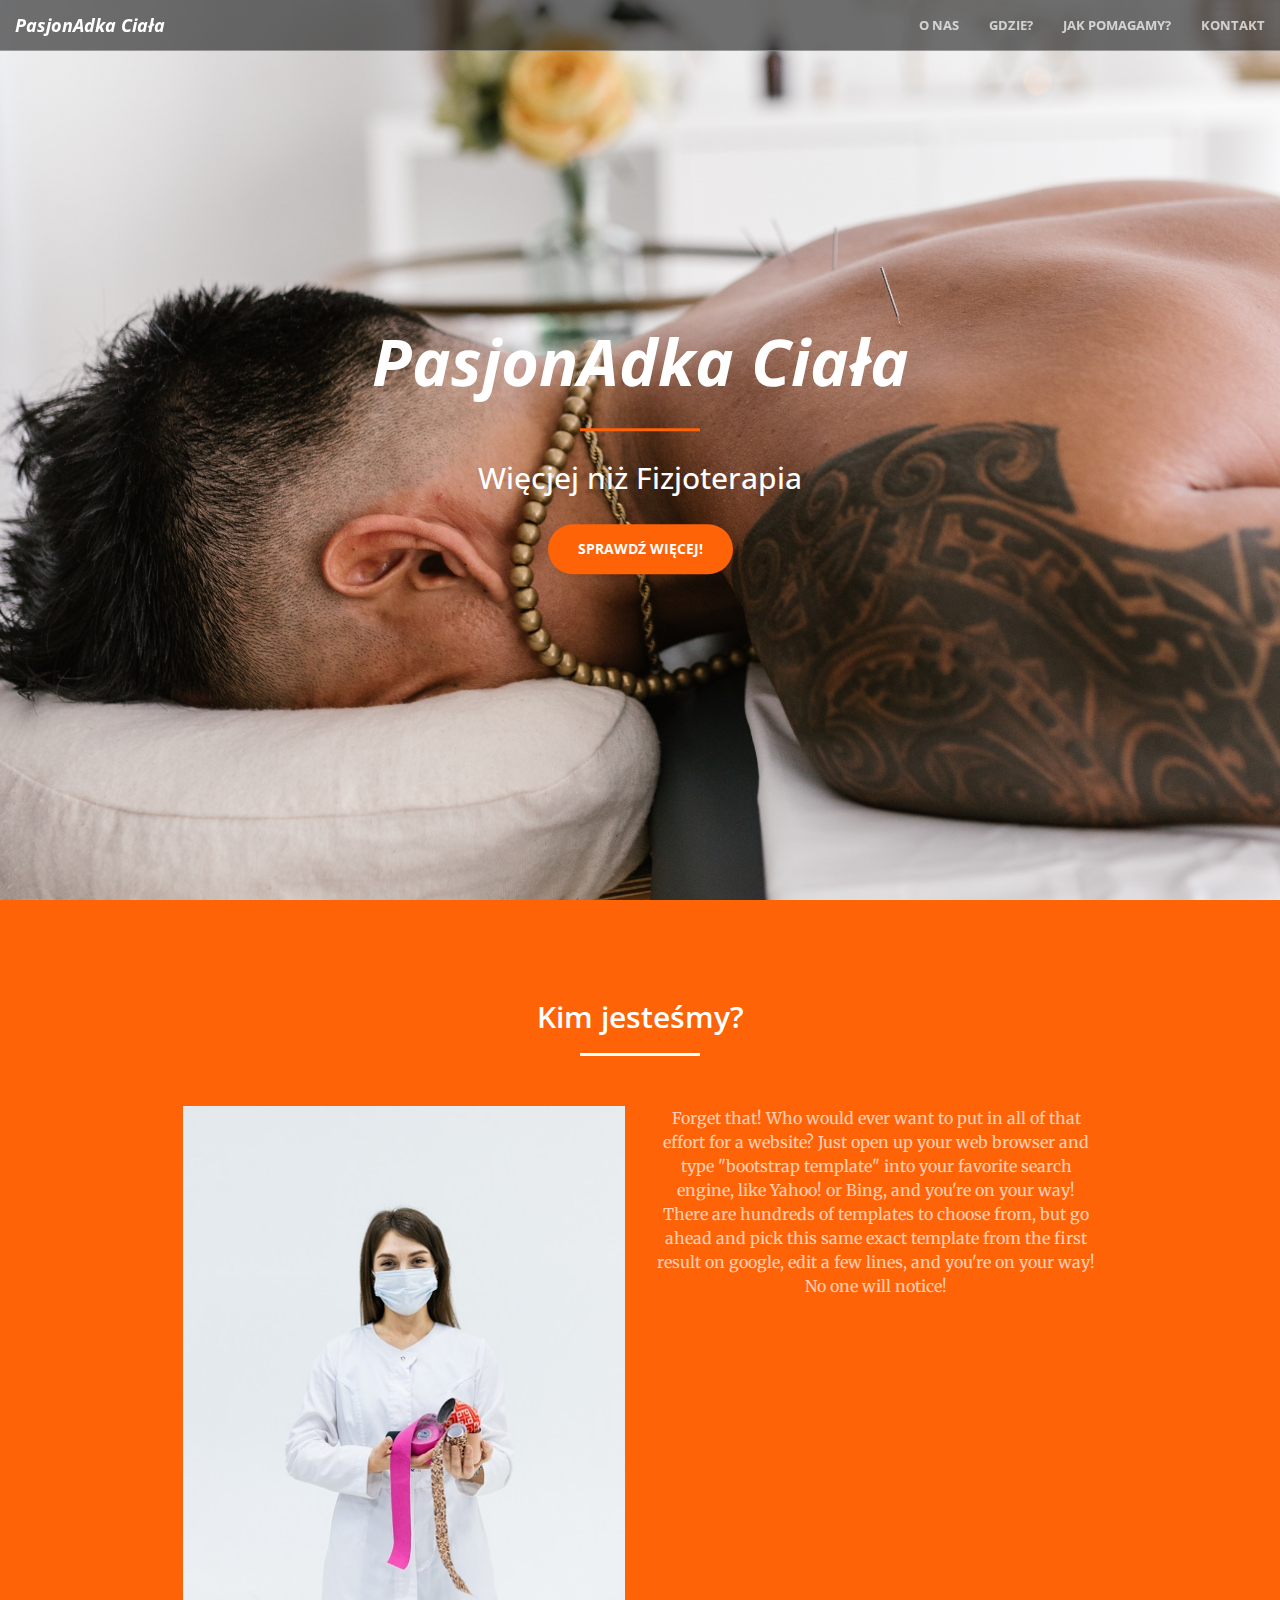
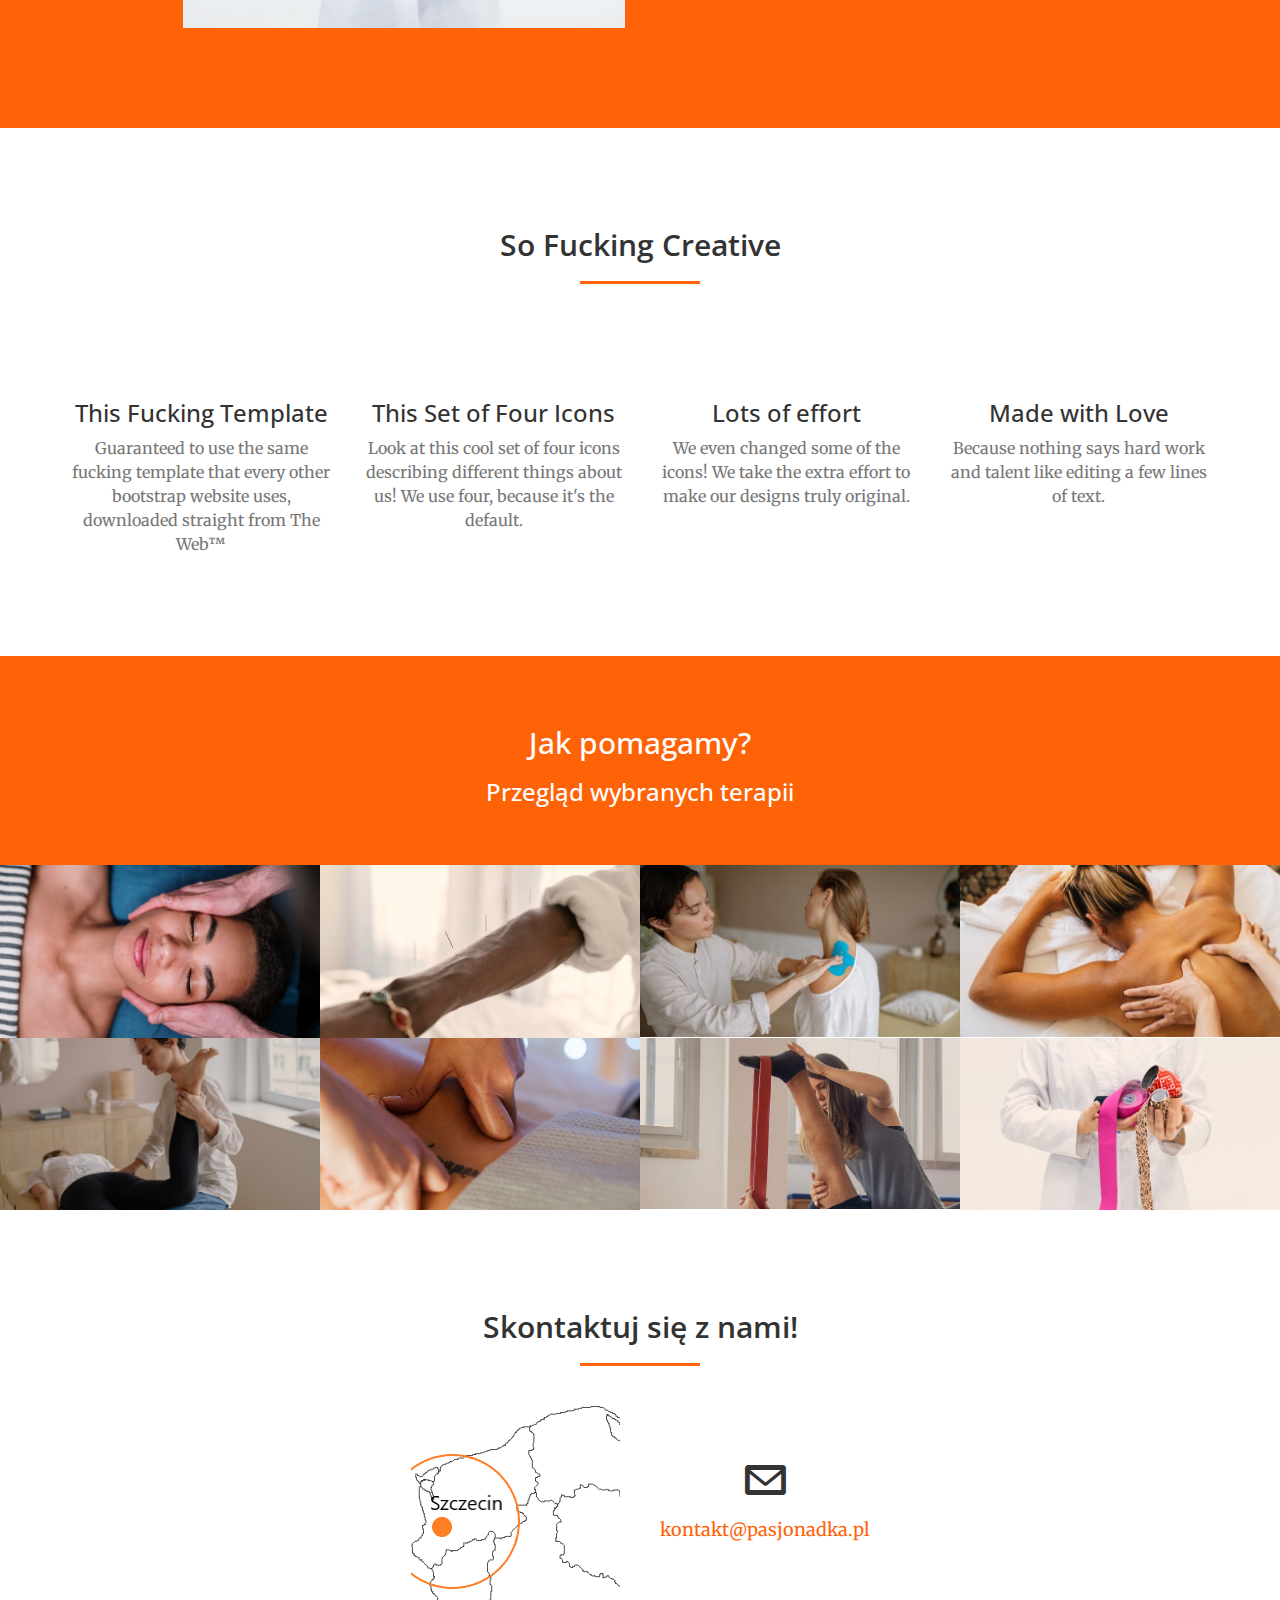
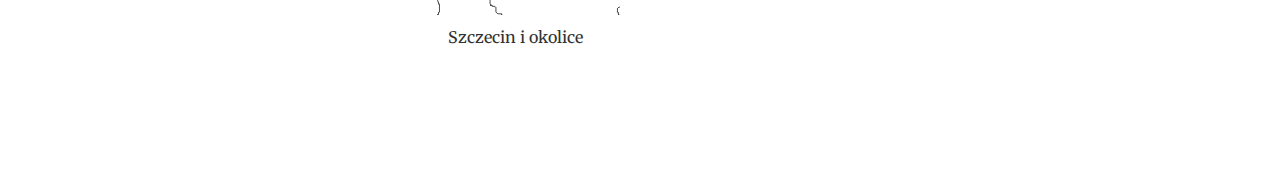
==== commit 674cca53: "stabel-version" ====
--- a/index.html
+++ b/index.html
@@ -90,24 +90,25 @@
         <section class="bg-primary" id="about">
             <div class="container">
                 <div class="row">
-                    <div class="col-lg-8 col-lg-offset-2 text-center">
+                    <div class="col-lg-10 col-lg-offset-1 text-center">
                         <h2 class="section-heading">
                             Kim jesteśmy?
                         </h2>
                         <hr class="light">
-                        <p class="text-faded">
-                            Forget that! Who would ever want to put in all of that effort for
+                        <div class="col-sm-6">
+                            <img src="img/portfolio/my_photo.jpg" class="img-responsive" alt="">
+                        </div>
+                        <div class="col-sm-6">
+                            <p class="text-faded">
+                                Forget that! Who would ever want to put in all of that effort for
               a website? Just open up your web browser and type "bootstrap
               template" into your favorite search engine, like Yahoo! or Bing,
               and you're on your way! There are hundreds of templates to choose
               from, but go ahead and pick this same exact template from the
               first result on google, edit a few lines, and you're on your way!
               No one will notice!
-                        </p>
-                        <a href="http://lmgtfy.com/?q=bootstrap+template" target="_blank" class="btn btn-default btn-xl">
-                            Google That Shit
-                        </a
-            >
+                            </p>
+                        </div>
                     </div>
                 </div>
             </div>
@@ -282,7 +283,7 @@
                             </div>
                             <div class="col-sm-4 text-center">
                                 <div>
-                                  <br>
+                                    <br>
                                     <br>
                                     <br>
                                     <i class="icon-mail mail-icon"></i>
--- a/css/creative.css
+++ b/css/creative.css
@@ -22,6 +22,7 @@
 
 hr.light {
     border-color: #fff;
+    margin-bottom: 50px;
 }
 
 a {
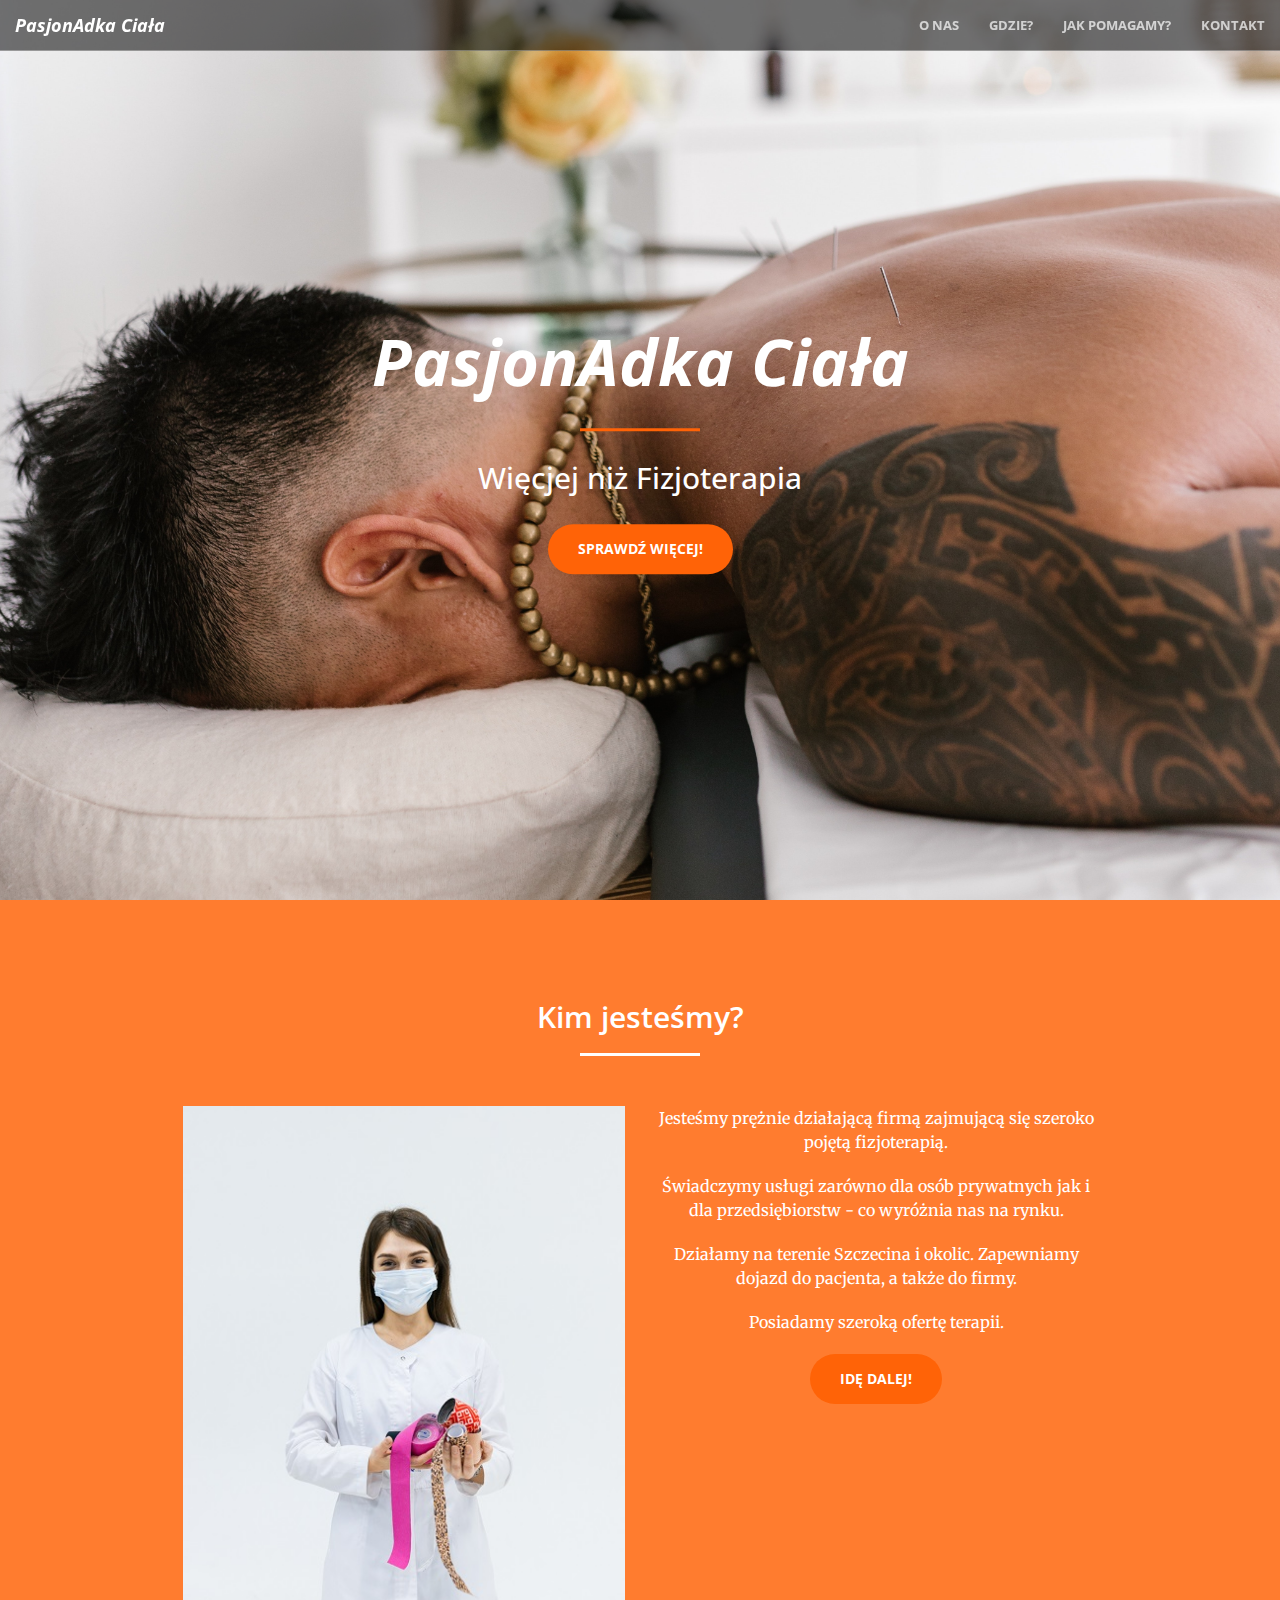
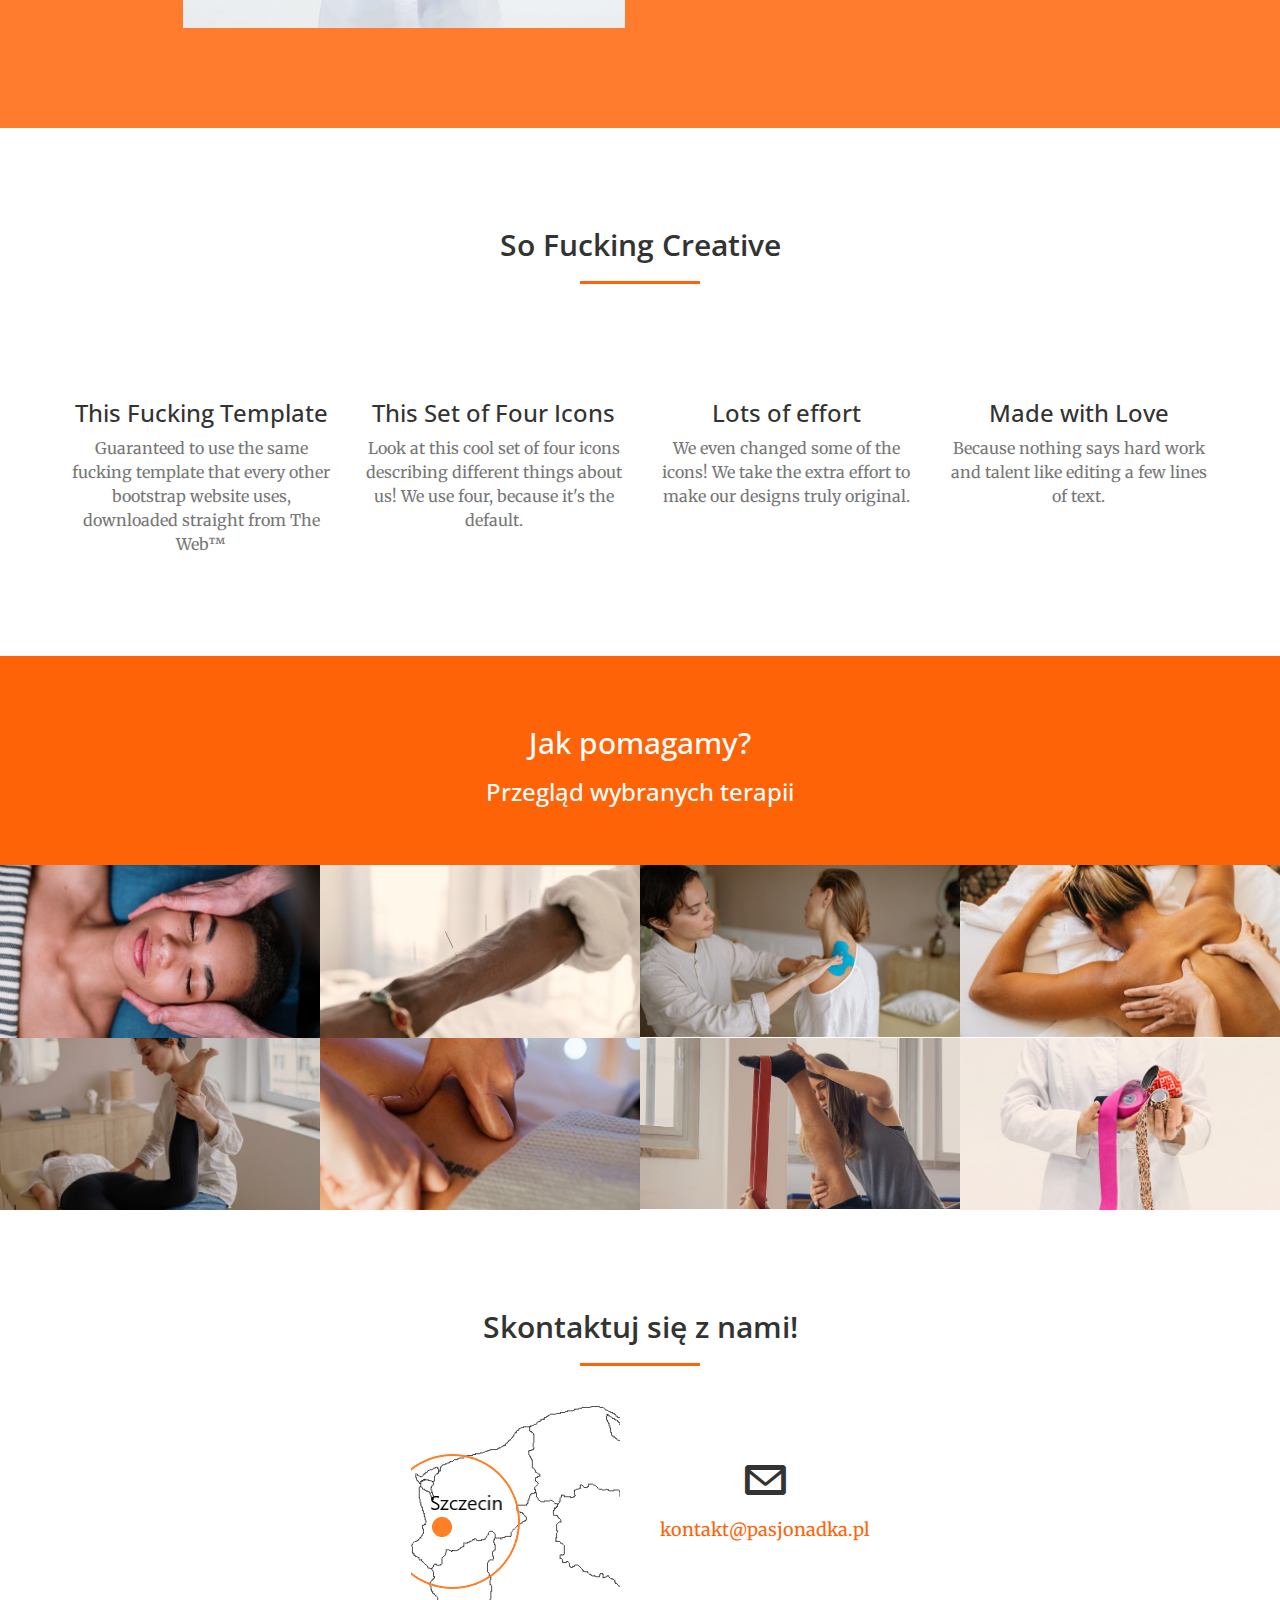
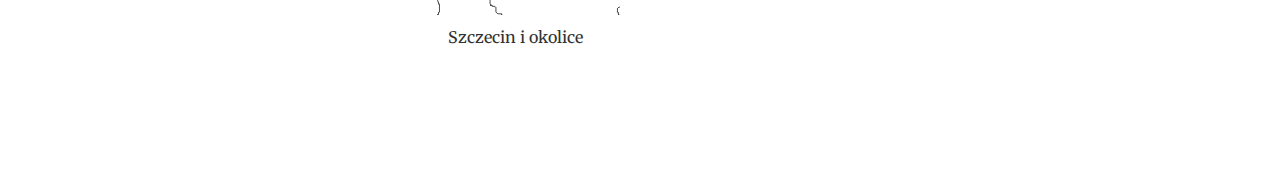
==== commit 4fa9c21d: "about_me_added" ====
--- a/index.html
+++ b/index.html
@@ -99,15 +99,20 @@
                             <img src="img/portfolio/my_photo.jpg" class="img-responsive" alt="">
                         </div>
                         <div class="col-sm-6">
-                            <p class="text-faded">
-                                Forget that! Who would ever want to put in all of that effort for
-              a website? Just open up your web browser and type "bootstrap
-              template" into your favorite search engine, like Yahoo! or Bing,
-              and you're on your way! There are hundreds of templates to choose
-              from, but go ahead and pick this same exact template from the
-              first result on google, edit a few lines, and you're on your way!
-              No one will notice!
-                            </p>
+                            <p>
+                                Jesteśmy prężnie działającą firmą zajmującą się szeroko pojętą fizjoterapią.
+                            </p>
+                            <p>
+                                Świadczymy usługi zarówno dla osób prywatnych jak i dla przedsiębiorstw - co wyróżnia nas na rynku.
+                            </p>
+                            <p>
+                                Działamy na terenie Szczecina i okolic. Zapewniamy dojazd do pacjenta, a także do firmy. 
+                            </p>
+                            <p>
+                                Posiadamy szeroką ofertę terapii.
+                            </p>
+                            <a href="#services" class="btn btn-primary btn-xl page-scroll">
+                                Idę dalej!                       </a>
                         </div>
                     </div>
                 </div>
@@ -182,7 +187,7 @@
                             <div class="portfolio-box-caption">
                                 <div class="portfolio-box-caption-content">
                                     <div class="project-category text-faded">Terapia stawów skroniowo-żuchwowych</div>
-                                    <div class="project-name">Lorem ipsum dolor sit amet, consectetur adipiscing elit. Nunc in mattis nulla. Cras in fringilla enim, eu semper sapien. Nulla elementum semper nisl, quis sodales urna porta ut. Nunc ultricies nunc sit amet leo laoreet rhoncus. Fusce aliquet massa ac malesuada mattis. Quisque luctus lobortis nisi, ac varius justo gravida tincidunt. Nulla accumsan quis erat non volutpat</div>
+                                    <div class="project-name">Polega na manualnej terapii w obszarze jamy ustnej i szyi. Stosowana jest m.in. w takich schorzeniach jak: bruksizm, napięciowe bóle głowy, zaburzenia czynności mięśni i stawów w obszarze głowy. Zalecana jest również przy leczeniu stomatologicznym i ortodontycznym</div>
                                 </div>
                             </div>
                         </div>
@@ -193,7 +198,7 @@
                             <div class="portfolio-box-caption">
                                 <div class="portfolio-box-caption-content">
                                     <div class="project-category text-faded">Suche igłowanie</div>
-                                    <div class="project-name">Lorem ipsum dolor sit amet, consectetur adipiscing elit. Nunc in mattis nulla. Cras in fringilla enim, eu semper sapien. Nulla elementum semper nisl, quis sodales urna porta ut.</div>
+                                    <div class="project-name">Polega na stymulowaniu tkanki za pomocą specjalistycznych cienkich igieł. Dedykowana jest do leczenia mięśniowo-powięziowych punktów spustowych, zapalenia ścięgien, zmian przeciążeniowych w obrębie układu ruchu oraz blizn.</div>
                                 </div>
                             </div>
                         </div>
@@ -204,7 +209,7 @@
                             <div class="portfolio-box-caption">
                                 <div class="portfolio-box-caption-content">
                                     <div class="project-category text-faded">Taping</div>
-                                    <div class="project-name">Lorem ipsum dolor sit amet, consectetur adipiscing elit. Nunc in mattis nulla. Cras in fringilla enim, eu semper sapien. Nulla elementum semper nisl, quis sodales urna porta ut.</div>
+                                    <div class="project-name">Polega na plastrowaniu specjalnymi taśmami skóry. Kinezjotejping wpływa na mikrokrążenie, wspomaga wchłanianie obrzęków i krwiaków, działa przeciwbólowo, wspomaga pracę mięśni i stawów, zmniejsza ryzyko kontuzji.</div>
                                 </div>
                             </div>
                         </div>
@@ -215,7 +220,16 @@
                             <div class="portfolio-box-caption">
                                 <div class="portfolio-box-caption-content">
                                     <div class="project-category text-faded">Masaż</div>
-                                    <div class="project-name">Lorem ipsum dolor sit amet, consectetur adipiscing elit. Nunc in mattis nulla. Cras in fringilla enim, eu semper sapien. Nulla elementum semper nisl, quis sodales urna porta ut.</div>
+                                    <div class="project-name">
+                                        Ma szeroki wachlarz zastosowań. W naszaj ofercie można znaleźć masaż taki jak:
+                                        <ul>
+                                            <li>masaż lecznicy</li>
+                                            <li>masaż tkanek głębokich</li>
+                                            <li>masaż limfatyczny</li>
+                                            <li>masaż bańką chińską</li>
+                                            <li>masaż sportowy</li>
+                                        </ul>
+                                    </div>
                                 </div>
                             </div>
                         </div>
@@ -228,7 +242,7 @@
                             <div class="portfolio-box-caption">
                                 <div class="portfolio-box-caption-content">
                                     <div class="project-category text-faded">Terapia manualna</div>
-                                    <div class="project-name">Lorem ipsum dolor sit amet, consectetur adipiscing elit. Nunc in mattis nulla. Cras in fringilla enim, eu semper sapien. Nulla elementum semper nisl, quis sodales urna porta ut.</div>
+                                    <div class="project-name">Polega na diagnozowaniu i leczeniu zaburzeń w obrębie stawów, więzadeł, mięśni i nerwów. Wykorzystuje się przy niej m.in. takie techniki jak: ślizg, mobilizacja i manipulacja.</div>
                                 </div>
                             </div>
                         </div>
@@ -238,8 +252,8 @@
                             <img src="img/portfolio/6.jpg" class="img-responsive" alt="">
                             <div class="portfolio-box-caption">
                                 <div class="portfolio-box-caption-content">
-                                    <div class="project-category text-faded">Terapia punktów spustowych</div>
-                                    <div class="project-name">Lorem ipsum dolor sit amet, consectetur adipiscing elit. Nunc in mattis nulla. Cras in fringilla enim, eu semper sapien. Nulla elementum semper nisl, quis sodales urna porta ut.</div>
+                                    <div class="project-category text-faded">Terapia mięśniowo-powięziowych punktów spustowych</div>
+                                    <div class="project-name">Polega na uciskaniu wrażliwych punktów znajdujących się w tkance mięśniowej. Celem terapii jest rozluźnienie, poprawa krążenia i złagodzenie bólu w napiętej tkance. </div>
                                 </div>
                             </div>
                         </div>
@@ -249,8 +263,8 @@
                             <img src="img/portfolio/7.jpg" class="img-responsive" alt="">
                             <div class="portfolio-box-caption">
                                 <div class="portfolio-box-caption-content">
-                                    <div class="project-category text-faded">Rehabilitacja</div>
-                                    <div class="project-name">Lorem ipsum dolor sit amet, consectetur adipiscing elit. Nunc in mattis nulla. Cras in fringilla enim, eu semper sapien. Nulla elementum semper nisl, quis sodales urna porta ut.</div>
+                                    <div class="project-category text-faded">Trening medyczny - leczenie ruchem</div>
+                                    <div class="project-name">Polega na budowaniu świadomości własnego ciała w oparciu o ćwiczenia fizyczne. Stosowany jest przeważnie po kontuzjach, operacjach, chorobach układu mięśniowego i nerwowego. W ramach profilaktyki często przeprowadzany u osób starszych. </div>
                                 </div>
                             </div>
                         </div>
--- a/css/creative.css
+++ b/css/creative.css
@@ -53,7 +53,7 @@
 }
 
 .bg-primary {
-    background-color: #ff6307;
+    background-color: #ff6307d6;
 }
 
 .bg-dark {
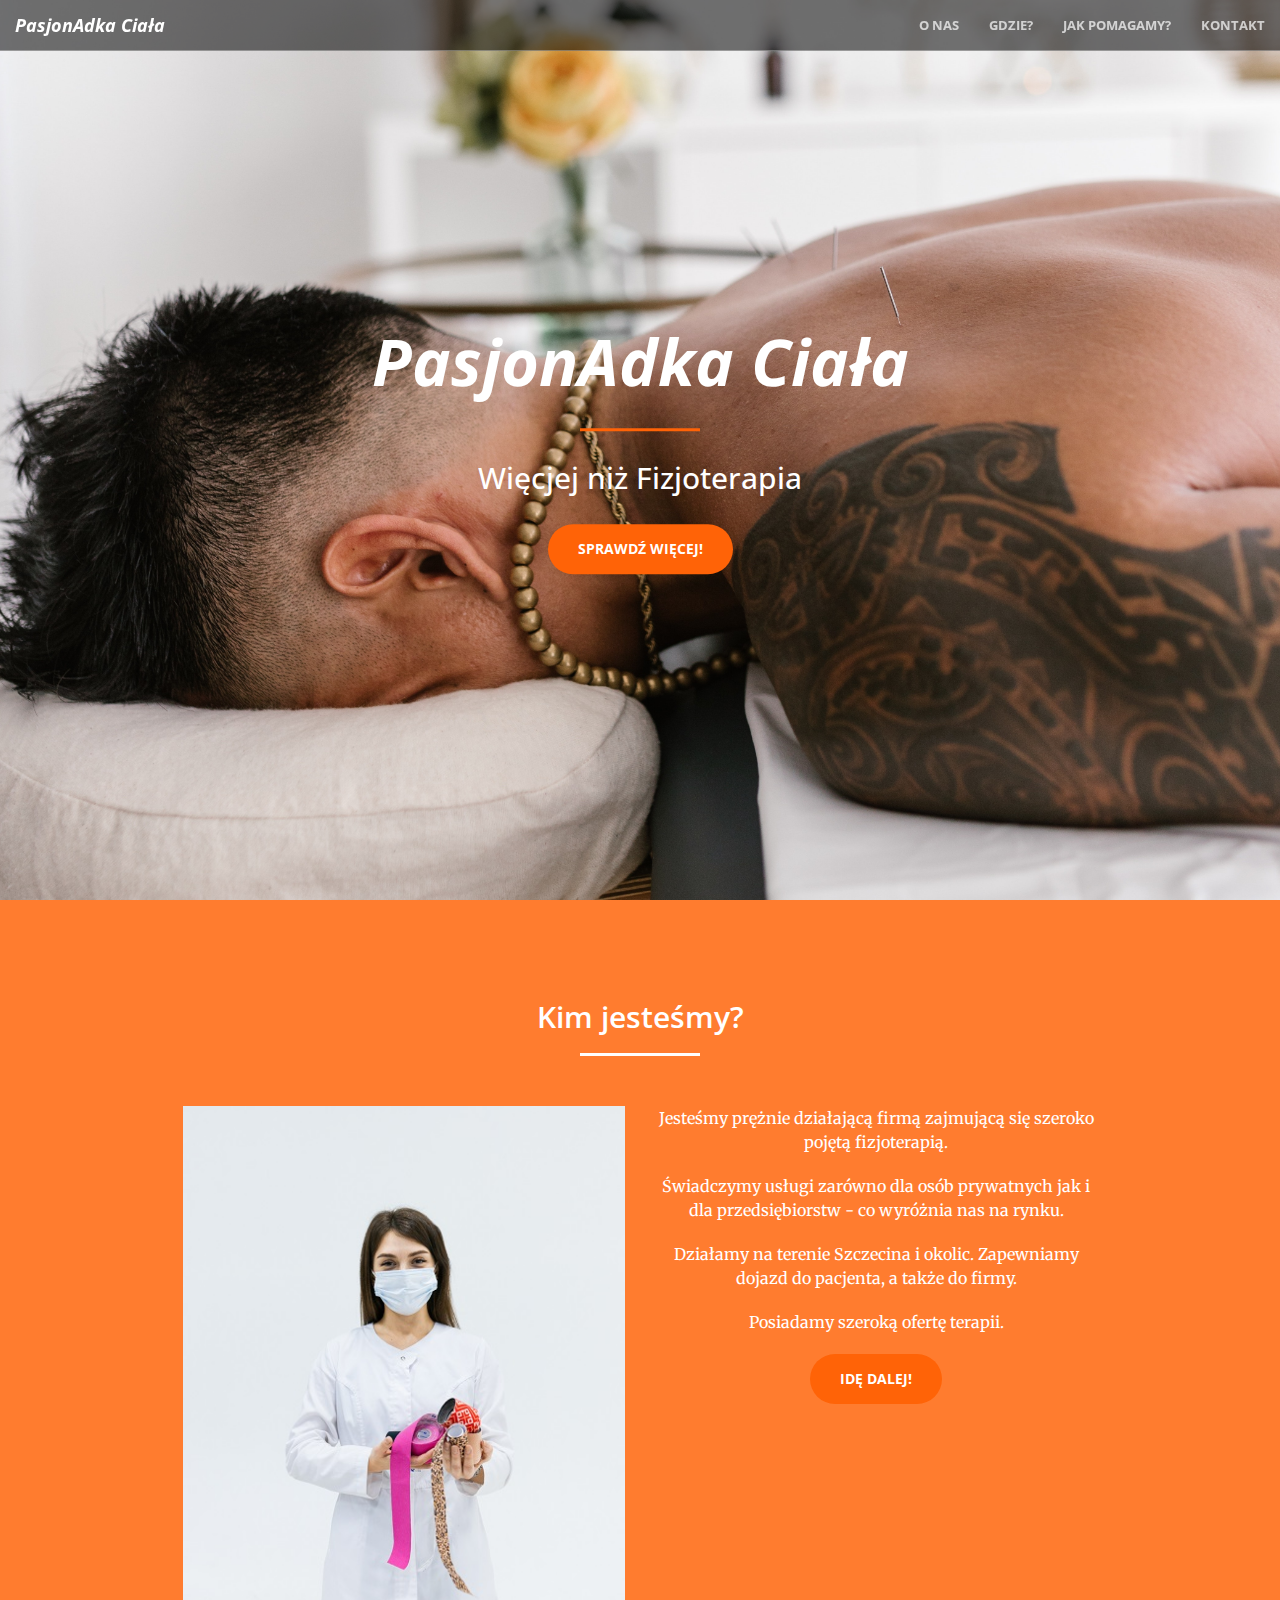
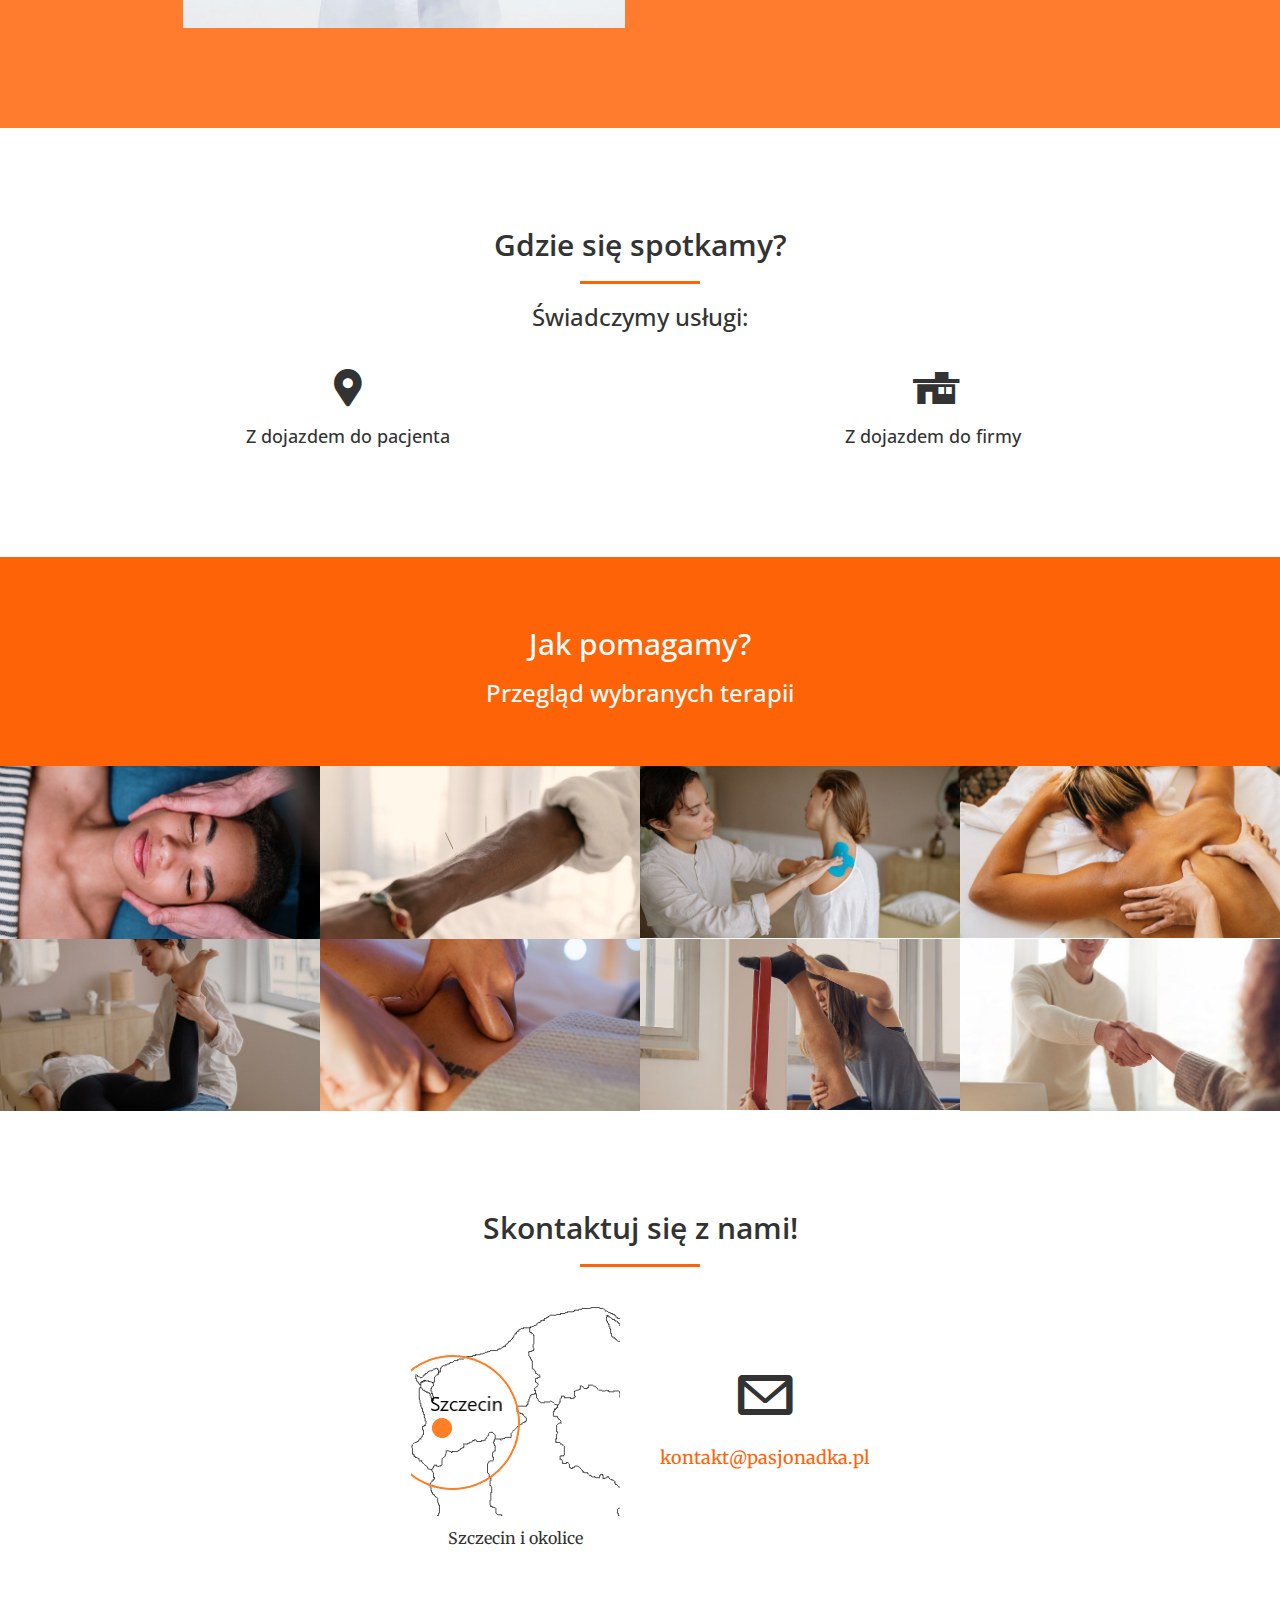
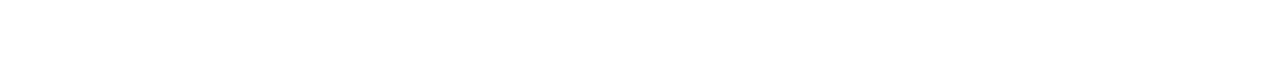
==== commit 21779f4c: "page-done" ====
--- a/index.html
+++ b/index.html
@@ -96,7 +96,7 @@
                         </h2>
                         <hr class="light">
                         <div class="col-sm-6">
-                            <img src="img/portfolio/my_photo.jpg" class="img-responsive" alt="">
+                            <img src="img/my_photo.jpg" class="img-responsive" alt="">
                         </div>
                         <div class="col-sm-6">
                             <p>
@@ -122,51 +122,24 @@
             <div class="container">
                 <div class="row">
                     <div class="col-lg-12 text-center">
-                        <h2 class="section-heading">So Fucking Creative</h2>
+                        <h2 class="section-heading">Gdzie się spotkamy?</h2>
                         <hr class="primary">
+                        <h3>Świadczymy usługi:</h3>
                     </div>
                 </div>
             </div>
             <div class="container">
                 <div class="row">
-                    <div class="col-lg-3 col-md-6 text-center">
+                    <div class="col-md-6 text-center">
                         <div class="service-box">
-                            <i class="fa fa-4x fa-globe wow bounceIn text-primary"></i>
-                            <h3>This Fucking Template</h3>
-                            <p class="text-muted">
-                                Guaranteed to use the same fucking template that every other
-                bootstrap website uses, downloaded straight from The Web&#0153;
-                            </p>
-                        </div>
-                    </div>
-                    <div class="col-lg-3 col-md-6 text-center">
+                            <i class="icon-location where-we-are"></i>
+                            <h4>Z dojazdem do pacjenta</h4>
+                        </div>
+                    </div>
+                    <div class="col-md-6 text-center">
                         <div class="service-box">
-                            <i class="fa fa-4x fa-paper-plane wow bounceIn text-primary" data-wow-delay=".1s"></i>
-                            <h3>This Set of Four Icons</h3>
-                            <p class="text-muted">
-                                Look at this cool set of four icons describing different things
-                about us! We use four, because it's the default.
-                            </p>
-                        </div>
-                    </div>
-                    <div class="col-lg-3 col-md-6 text-center">
-                        <div class="service-box">
-                            <i class="fa fa-4x fa-thumbs-up wow bounceIn text-primary" data-wow-delay=".2s"></i>
-                            <h3>Lots of effort</h3>
-                            <p class="text-muted">
-                                We even changed some of the icons! We take the extra effort to
-                make our designs truly original.
-                            </p>
-                        </div>
-                    </div>
-                    <div class="col-lg-3 col-md-6 text-center">
-                        <div class="service-box">
-                            <i class="fa fa-4x fa-heart wow bounceIn text-primary" data-wow-delay=".3s"></i>
-                            <h3>Made with Love</h3>
-                            <p class="text-muted">
-                                Because nothing says hard work and talent like editing a few
-                lines of text.
-                            </p>
+                            <i class="icon-home where-we-are" data-wow-delay=".1s"></i>
+                            <h4>Z dojazdem do firmy</h4>
                         </div>
                     </div>
                 </div>
@@ -275,7 +248,7 @@
                             <div class="portfolio-box-caption">
                                 <div class="portfolio-box-caption-content">
                                     <div class="project-category text-faded">Inne</div>
-                                    <div class="project-name">Lorem ipsum dolor sit amet, consectetur adipiscing elit. Nunc in mattis nulla. Cras in fringilla enim, eu semper sapien. Nulla elementum semper nisl, quis sodales urna porta ut.</div>
+                                    <div class="project-name">Tworzenie przyjaznego miejsca pracy to nie tylko troska o pracowników, ale także inwestycja firmy w lepsze wyniki. Dobre zdrowie pracowników, to mniejsza rotacja i absencja, które przyczyniają się do zmniejszenia efektywności biznesowej firmy.</div>
                                 </div>
                             </div>
                         </div>
--- a/css/fontello/css/fontello.css
+++ b/css/fontello/css/fontello.css
@@ -1,11 +1,11 @@
 @font-face {
   font-family: 'fontello';
-  src: url('../font/fontello.eot?39665514');
-  src: url('../font/fontello.eot?39665514#iefix') format('embedded-opentype'),
-       url('../font/fontello.woff2?39665514') format('woff2'),
-       url('../font/fontello.woff?39665514') format('woff'),
-       url('../font/fontello.ttf?39665514') format('truetype'),
-       url('../font/fontello.svg?39665514#fontello') format('svg');
+  src: url('../font/fontello.eot?75192644');
+  src: url('../font/fontello.eot?75192644#iefix') format('embedded-opentype'),
+       url('../font/fontello.woff2?75192644') format('woff2'),
+       url('../font/fontello.woff?75192644') format('woff'),
+       url('../font/fontello.ttf?75192644') format('truetype'),
+       url('../font/fontello.svg?75192644#fontello') format('svg');
   font-weight: normal;
   font-style: normal;
 }
@@ -15,7 +15,7 @@
 @media screen and (-webkit-min-device-pixel-ratio:0) {
   @font-face {
     font-family: 'fontello';
-    src: url('../font/fontello.svg?39665514#fontello') format('svg');
+    src: url('../font/fontello.svg?75192644#fontello') format('svg');
   }
 }
 */
@@ -54,4 +54,6 @@
   /* text-shadow: 1px 1px 1px rgba(127, 127, 127, 0.3); */
 }
 
-.icon-mail:before { content: '\e800'; font-size: 30px; margin-left: -5px;} /* '' */
+.icon-mail:before { content: '\e800'; } /* '' */
+.icon-home:before { content: '\e801'; } /* '' */
+.icon-location:before { content: '\f031'; } /* '' */
--- a/css/creative.css
+++ b/css/creative.css
@@ -489,8 +489,20 @@
 
 .mail-icon{
     margin-top: 30px;
+    margin-left: -15px;
+    font-size: 40px;
 }
 
 .mapa{
     padding-bottom: 10px;
+}
+
+.where-we-are{
+    font-size: 40px;
+}
+
+ul{
+    list-style-type: none;
+    padding-inline-start: 0px;
+    margin-top: 10px;
 }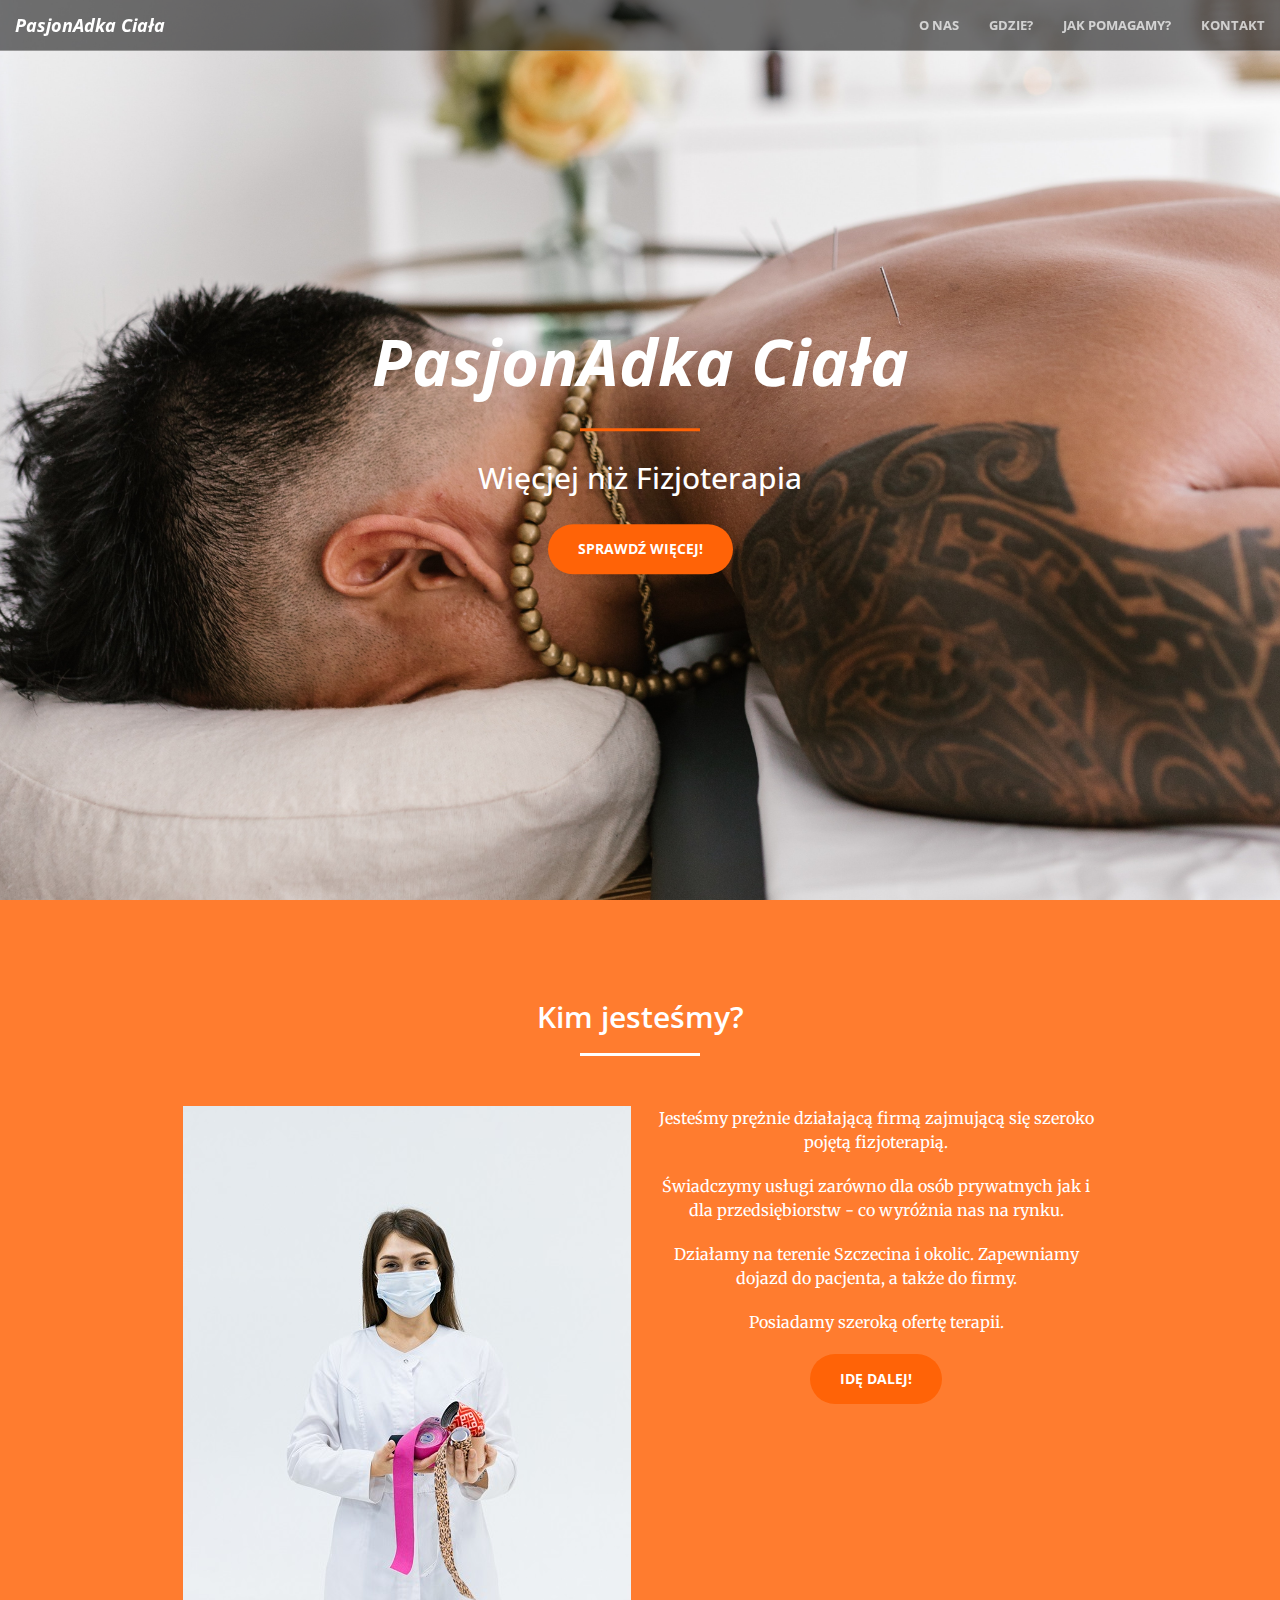
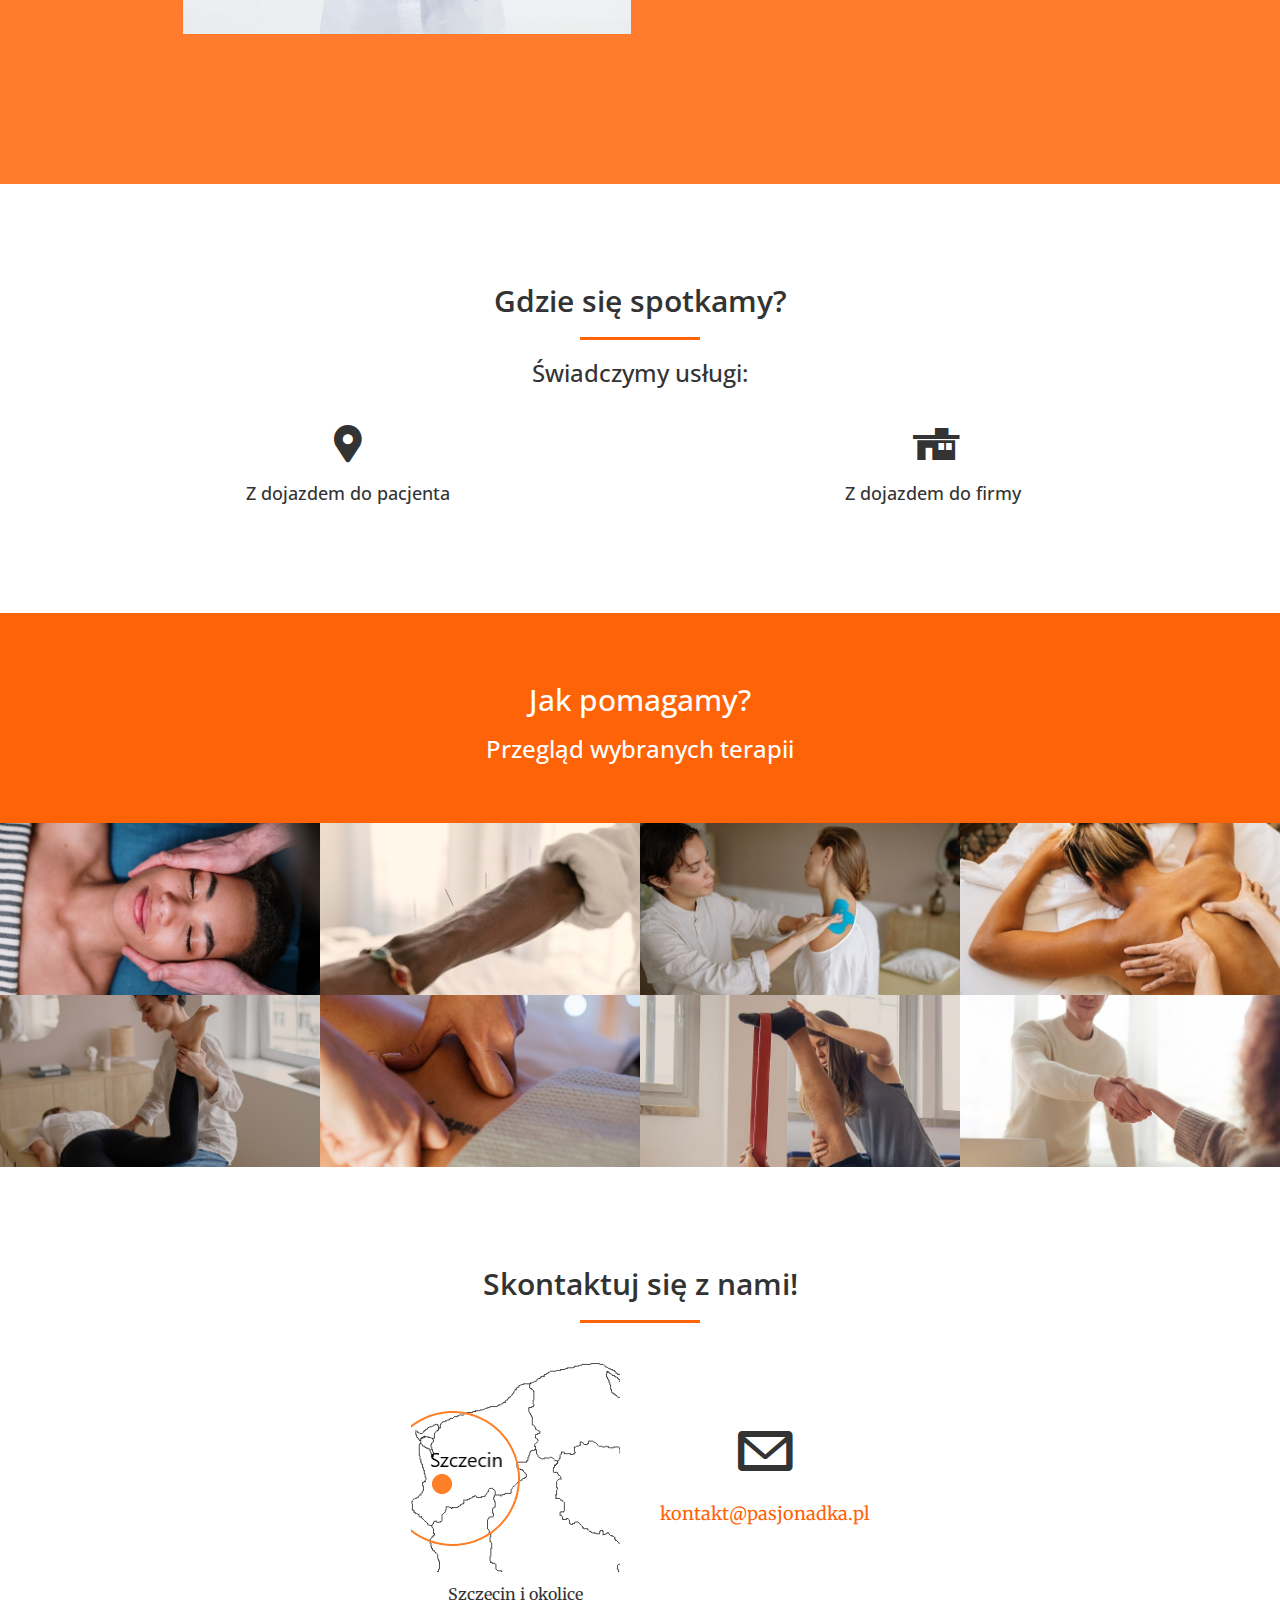
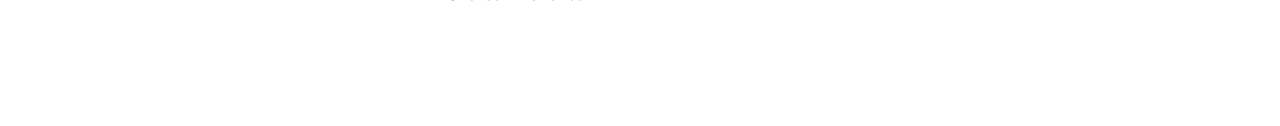
==== commit b6239d5c: "small-fix" ====
--- a/index.html
+++ b/index.html
@@ -96,7 +96,7 @@
                         </h2>
                         <hr class="light">
                         <div class="col-sm-6">
-                            <img src="img/my_photo.jpg" class="img-responsive" alt="">
+                            <img class="my-photo" src="img/my_photo.jpg" class="img-responsive" alt="">
                         </div>
                         <div class="col-sm-6">
                             <p>
@@ -247,7 +247,7 @@
                             <img src="img/portfolio/8.jpg" class="img-responsive" alt="">
                             <div class="portfolio-box-caption">
                                 <div class="portfolio-box-caption-content">
-                                    <div class="project-category text-faded">Inne</div>
+                                    <div class="project-category text-faded">Współpraca z przedsiębiorstwami</div>
                                     <div class="project-name">Tworzenie przyjaznego miejsca pracy to nie tylko troska o pracowników, ale także inwestycja firmy w lepsze wyniki. Dobre zdrowie pracowników, to mniejsza rotacja i absencja, które przyczyniają się do zmniejszenia efektywności biznesowej firmy.</div>
                                 </div>
                             </div>
--- a/css/creative.css
+++ b/css/creative.css
@@ -505,4 +505,8 @@
     list-style-type: none;
     padding-inline-start: 0px;
     margin-top: 10px;
+}
+
+.my-photo{
+margin-bottom: 50px;
 }